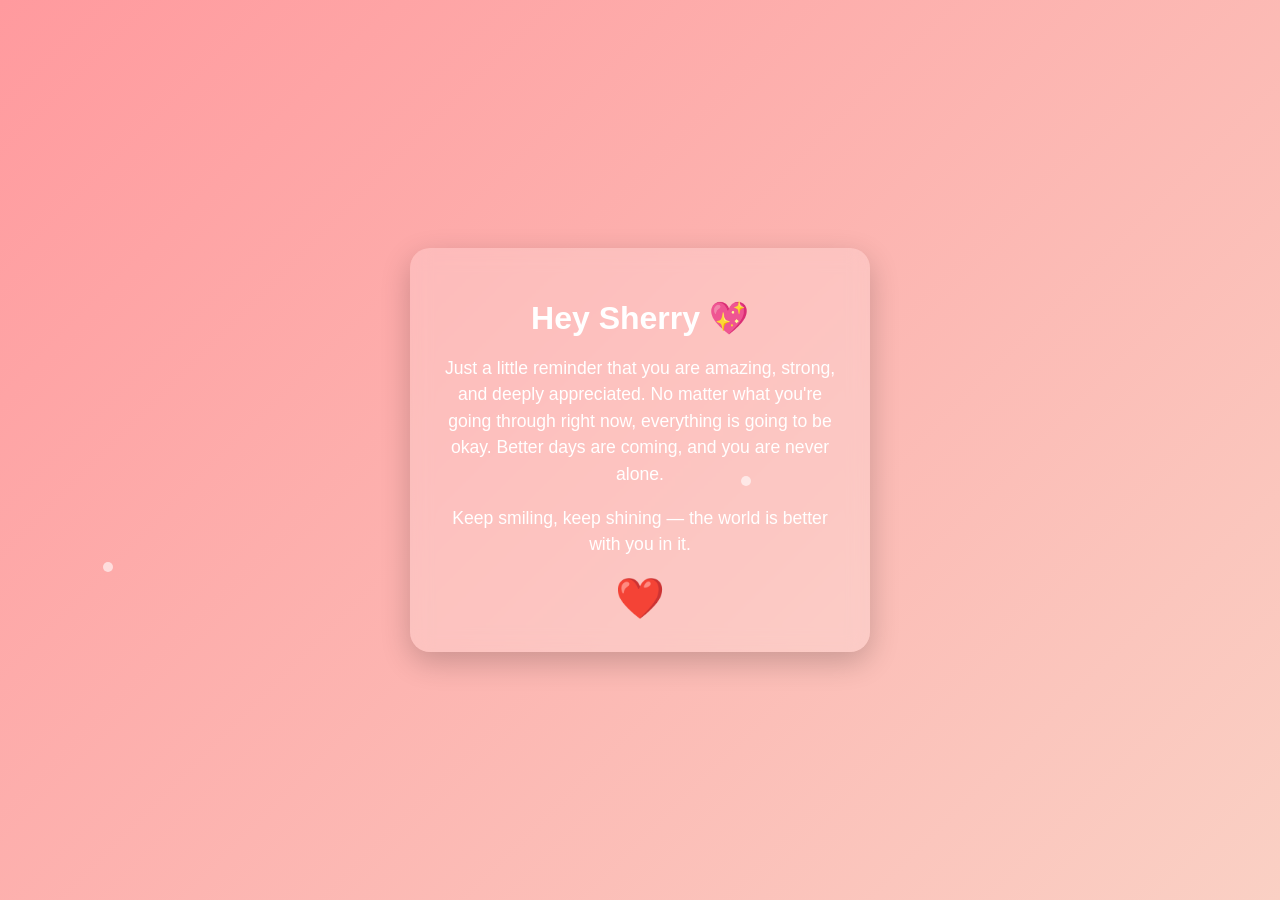
==== index.html @ b2160997 "Rename Sherry.html to index.html" ====
<!DOCTYPE html><html lang="en">
<head>
<meta charset="UTF-8" />
<meta name="viewport" content="width=device-width, initial-scale=1.0" />
<title>For Sherry 💖</title>
<style>
    body {
        margin: 0;
        padding: 0;
        height: 100vh;
        display: flex;
        justify-content: center;
        align-items: center;
        background: linear-gradient(135deg, #ff9a9e, #fad0c4);
        font-family: 'Segoe UI', Tahoma, Geneva, Verdana, sans-serif;
        overflow: hidden;
    }.card {
    background: rgba(255, 255, 255, 0.2);
    backdrop-filter: blur(10px);
    border-radius: 20px;
    padding: 30px;
    max-width: 400px;
    text-align: center;
    box-shadow: 0 10px 30px rgba(0,0,0,0.2);
    animation: fadeIn 2s ease-in-out;
}

h1 {
    color: white;
    font-size: 2em;
    margin-bottom: 10px;
}

p {
    color: white;
    font-size: 1.1em;
    line-height: 1.5;
}

.heart {
    font-size: 40px;
    animation: beat 1s infinite;
    margin-top: 15px;
}

@keyframes beat {
    0%, 100% { transform: scale(1); }
    50% { transform: scale(1.3); }
}

@keyframes fadeIn {
    from { opacity: 0; transform: translateY(20px); }
    to { opacity: 1; transform: translateY(0); }
}

.floating {
    position: absolute;
    width: 10px;
    height: 10px;
    background: white;
    border-radius: 50%;
    animation: float 6s infinite ease-in-out;
    opacity: 0.6;
}

@keyframes float {
    0% { transform: translateY(0); opacity: 0.7; }
    50% { transform: translateY(-100px); opacity: 1; }
    100% { transform: translateY(0); opacity: 0.7; }
}

</style>
</head>
<body><div class="card">
    <h1>Hey Sherry 💖</h1>
    <p>
        Just a little reminder that you are amazing, strong, and deeply appreciated.
        No matter what you're going through right now, everything is going to be okay.
        Better days are coming, and you are never alone.
    </p>
    <p>
        Keep smiling, keep shining — the world is better with you in it.
    </p>
    <div class="heart">❤️</div>
</div><script>
    function createFloating() {
        const el = document.createElement('div');
        el.classList.add('floating');
        el.style.left = Math.random() * window.innerWidth + 'px';
        el.style.top = Math.random() * window.innerHeight + 'px';
        el.style.animationDuration = (3 + Math.random() * 5) + 's';
        document.body.appendChild(el);

        setTimeout(() => {
            el.remove();
        }, 6000);
    }

    setInterval(createFloating, 500);
</script></body>
</html>
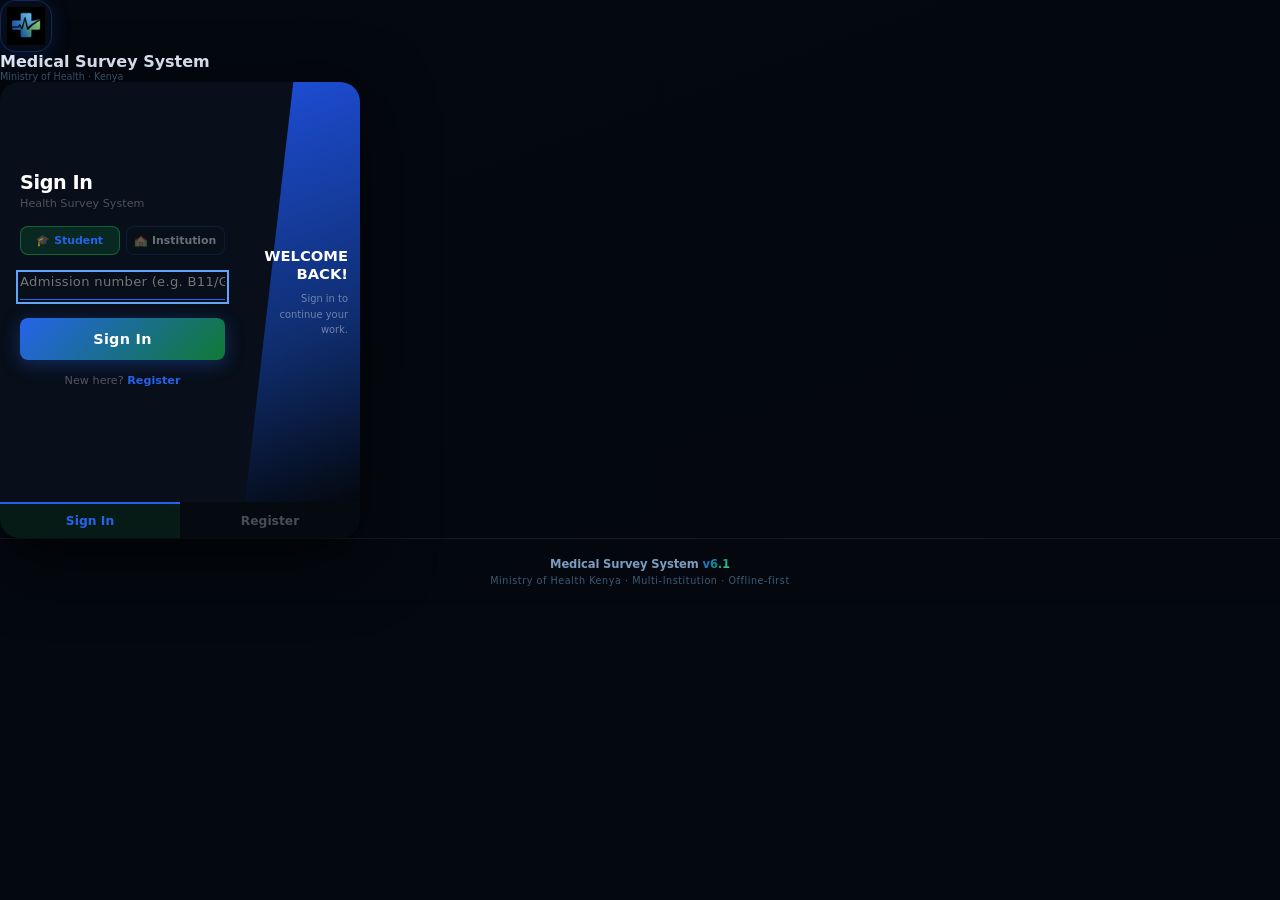
==== commit 42d3aa32: "Add files via upload" ====
--- a/index.html
+++ b/index.html
@@ -1,101 +1,1282 @@
-<!DOCTYPE html><html lang="en">
+<!DOCTYPE html>
+<html lang="en">
 <head>
-<meta charset="UTF-8" />
-<meta name="viewport" content="width=device-width, initial-scale=1.0" />
-<title>For Sherry 💖</title>
+<meta charset="UTF-8">
+<meta name="viewport" content="width=device-width, initial-scale=1.0, viewport-fit=cover">
+<!-- Content Security Policy: restricts scripts/styles/connects to known safe origins only -->
+<meta http-equiv="Content-Security-Policy" content="
+  default-src 'self';
+  script-src 'self' 'unsafe-inline' https://accounts.google.com https://api.emailjs.com https://cdn.jsdelivr.net https://cdnjs.cloudflare.com;
+  style-src 'self' 'unsafe-inline' https://fonts.googleapis.com;
+  font-src 'self' https://fonts.gstatic.com;
+  connect-src 'self' https://*.vercel.app https://*.supabase.co https://api.emailjs.com https://api.safaricom.co.ke https://sandbox.safaricom.co.ke https://accounts.google.com https://fcm.googleapis.com;
+  img-src 'self' data: blob:;
+  frame-src 'none';
+  object-src 'none';
+">
+<meta name="mobile-web-app-capable" content="yes">
+<meta name="apple-mobile-web-app-capable" content="yes">
+<meta name="apple-mobile-web-app-status-bar-style" content="black-translucent">
+<meta name="apple-mobile-web-app-title" content="Medical Survey System (MSS)">
+<meta name="application-name" content="Medical Survey System (MSS)">
+<meta name="theme-color" content="#0d1826">
+<meta name="description" content="Medical Survey System (MSS) — Ministry of Health Kenya · Offline Data Collection">
+<link rel="manifest" href="./manifest.json?v=5.1">
+<link rel="apple-touch-icon" href="./icon-192.png">
+<title>Medical Survey System (MSS)</title>
+<script src="https://accounts.google.com/gsi/client" async defer></script>
+<link rel="stylesheet" href="https://fonts.googleapis.com/css2?family=Sora:wght@300;400;500;600;700;800&family=Barlow+Condensed:wght@500;600;700;800;900&display=swap">
+
+
+<link rel="stylesheet" href="./mss-styles.css?v=7.0">
+<link rel="stylesheet" href="./mss-footer.css?v=6.1">
+
+  <!-- ═══ v5.0 API Configuration ═══ 
+       Set HS_API_BASE to your Vercel deployment URL.
+       Leave empty ('') to use the same origin (recommended for production).
+  ═══════════════════════════════════ -->
+  <script>
+    window.HS_API_BASE = 'https://premiumhealthsurvey-backend-c3hi.vercel.app'; // Vercel backend
+
+    // ── Supabase public config (anon key — safe to expose in frontend) ──
+    // These are needed by survey-payment.js, survey-admin.js, survey-sync.js,
+    // survey-reports.js, admin-institution.js, admin-super.js, survey-core.js
+    window.SUPABASE_URL = 'https://tftbysxozanxauxuuptw.supabase.co';
+    window.SUPABASE_KEY = 'YOUR_SUPABASE_ANON_KEY'; // ← paste your anon key here (NOT service role)
+
+    // Make available as globals so all scripts can use them directly
+    var SUPABASE_URL = window.SUPABASE_URL;
+    var SUPABASE_KEY = window.SUPABASE_KEY;
+  </script>
+  <script src="api-client.js"></script>
+
+<!-- Admin styles now in survey-styles.css -->
+</head>
+<body>
+
+
+<!-- ══════════════════════════ HOME PAGE ══════════════════════════ -->
+<div id="home-page" style="display:none;opacity:0;position:fixed;inset:0;z-index:7000;background:linear-gradient(160deg,#04080f 0%,#080f1a 50%,#04080f 100%);flex-direction:column;align-items:center;justify-content:space-between;overflow-y:auto;transition:opacity .4s ease;font-family:'DM Sans','Plus Jakarta Sans',sans-serif;transform:translateZ(0);-webkit-transform:translateZ(0);">
+  <div style="position:fixed;inset:0;pointer-events:none;background-image:linear-gradient(rgba(37,99,235,.03) 1px,transparent 1px),linear-gradient(90deg,rgba(37,99,235,.03) 1px,transparent 1px);background-size:36px 36px;z-index:0"></div>
+  <div style="position:fixed;width:340px;height:340px;border-radius:50%;background:rgba(37,99,235,.3);filter:blur(80px);top:-100px;right:-80px;pointer-events:none;z-index:0"></div>
+  <div style="position:fixed;width:260px;height:260px;border-radius:50%;background:rgba(13,148,136,.25);filter:blur(70px);bottom:-60px;left:-60px;pointer-events:none;z-index:0"></div>
+  <div style="position:relative;z-index:1;width:100%;max-width:420px;padding:0 20px;display:flex;flex-direction:column;align-items:center;padding-top:max(env(safe-area-inset-top,16px),16px)">
+    <div style="text-align:center;padding:36px 0 24px">
+      <div style="width:72px;height:72px;border-radius:20px;background:rgba(8,15,26,.9);border:1.5px solid rgba(37,99,235,.3);display:flex;align-items:center;justify-content:center;margin:0 auto 16px;box-shadow:0 0 40px rgba(37,99,235,.2);"><img src="[data-uri]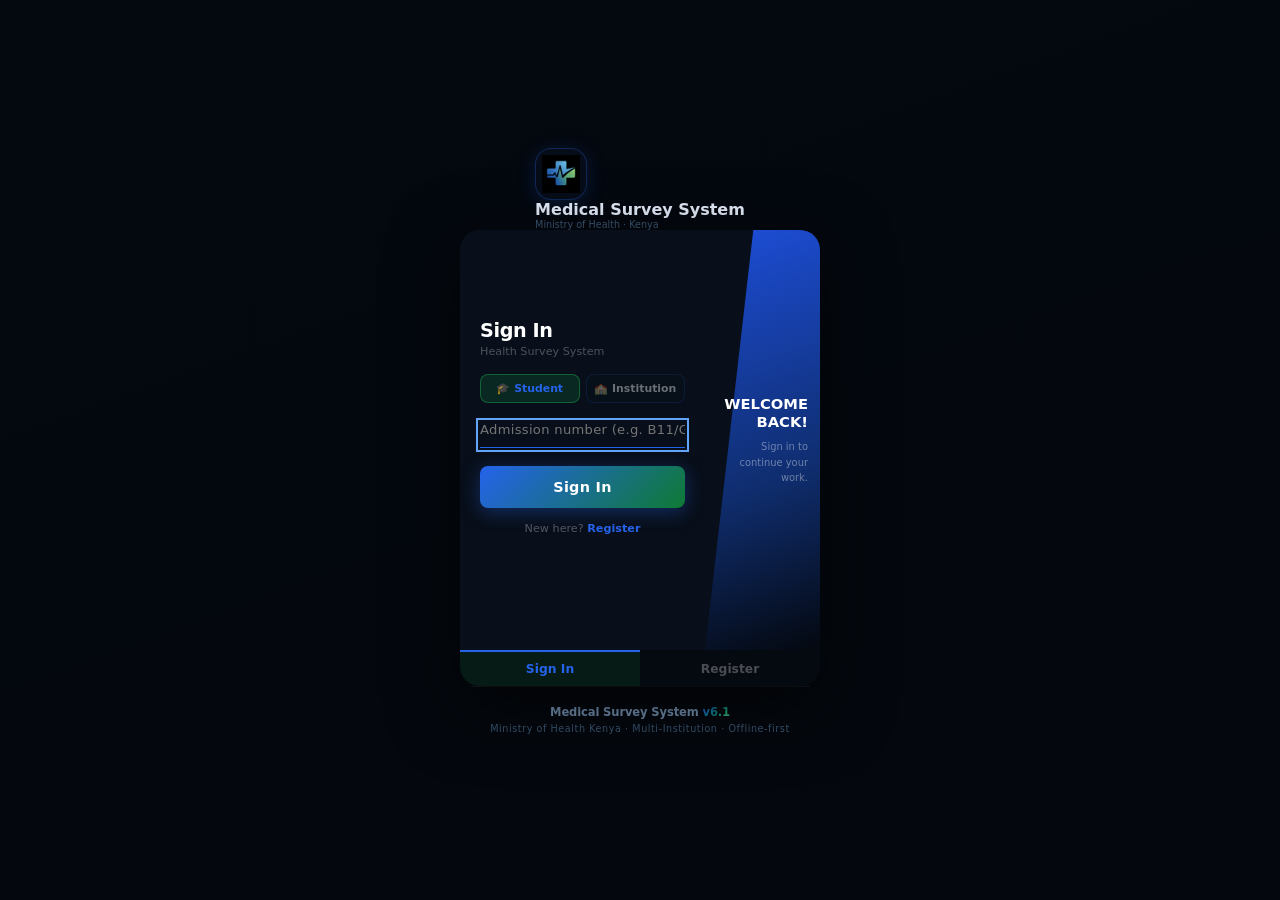
==== commit 997a1700: "Add files via upload" ====
--- a/index.html
+++ b/index.html
@@ -3,6 +3,13 @@
 <head>
 <meta charset="UTF-8">
 <meta name="viewport" content="width=device-width, initial-scale=1.0, viewport-fit=cover">
+<!-- Theme init — runs before first paint to prevent white flash and apply saved theme -->
+<script>
+  (function(){
+    var t = localStorage.getItem('mss-theme') || 'dark';
+    document.documentElement.setAttribute('data-theme', t);
+  })();
+</script>
 <!-- Content Security Policy: restricts scripts/styles/connects to known safe origins only -->
 <meta http-equiv="Content-Security-Policy" content="
   default-src 'self';
@@ -11,7 +18,7 @@
   font-src 'self' https://fonts.gstatic.com;
   connect-src 'self' https://*.vercel.app https://*.supabase.co https://api.emailjs.com https://api.safaricom.co.ke https://sandbox.safaricom.co.ke https://accounts.google.com https://fcm.googleapis.com;
   img-src 'self' data: blob:;
-  frame-src 'none';
+  frame-src 'self' blob:;
   object-src 'none';
 ">
 <meta name="mobile-web-app-capable" content="yes">
@@ -21,15 +28,14 @@
 <meta name="application-name" content="Medical Survey System (MSS)">
 <meta name="theme-color" content="#0d1826">
 <meta name="description" content="Medical Survey System (MSS) — Ministry of Health Kenya · Offline Data Collection">
-<link rel="manifest" href="./manifest.json?v=5.1">
+<link rel="manifest" href="./manifest.json?v=5.2">
 <link rel="apple-touch-icon" href="./icon-192.png">
 <title>Medical Survey System (MSS)</title>
 <script src="https://accounts.google.com/gsi/client" async defer></script>
 <link rel="stylesheet" href="https://fonts.googleapis.com/css2?family=Sora:wght@300;400;500;600;700;800&family=Barlow+Condensed:wght@500;600;700;800;900&display=swap">
 
-
-<link rel="stylesheet" href="./mss-styles.css?v=7.0">
-<link rel="stylesheet" href="./mss-footer.css?v=6.1">
+<link rel="stylesheet" href="./mss-styles.css?v=7.1">
+<link rel="stylesheet" href="./mss-footer.css?v=6.2">
 
   <!-- ═══ v5.0 API Configuration ═══ 
        Set HS_API_BASE to your Vercel deployment URL.
@@ -53,10 +59,10 @@
 <!-- Admin styles now in survey-styles.css -->
 </head>
 <body>
-
-
+  
 <!-- ══════════════════════════ HOME PAGE ══════════════════════════ -->
-<div id="home-page" style="display:none;opacity:0;position:fixed;inset:0;z-index:7000;background:linear-gradient(160deg,#04080f 0%,#080f1a 50%,#04080f 100%);flex-direction:column;align-items:center;justify-content:space-between;overflow-y:auto;transition:opacity .4s ease;font-family:'DM Sans','Plus Jakarta Sans',sans-serif;transform:translateZ(0);-webkit-transform:translateZ(0);">
+<div id="home-page" style="display:none;opacity:0;position:fixed;inset:0;z-index:7000;background:linear-gradient(160deg,#04080f 0%,#080f1a 50%,#04080f 100%);flex-direction:column;align-items:center;justify-content:flex-start;overflow-y:auto;overflow-x:hidden;-webkit-overflow-scrolling:touch;transition:opacity .4s ease;font-family:'DM Sans','Plus Jakarta Sans',sans-serif;transform:translateZ(0);-webkit-transform:translateZ(0);">
+
   <div style="position:fixed;inset:0;pointer-events:none;background-image:linear-gradient(rgba(37,99,235,.03) 1px,transparent 1px),linear-gradient(90deg,rgba(37,99,235,.03) 1px,transparent 1px);background-size:36px 36px;z-index:0"></div>
   <div style="position:fixed;width:340px;height:340px;border-radius:50%;background:rgba(37,99,235,.3);filter:blur(80px);top:-100px;right:-80px;pointer-events:none;z-index:0"></div>
   <div style="position:fixed;width:260px;height:260px;border-radius:50%;background:rgba(13,148,136,.25);filter:blur(70px);bottom:-60px;left:-60px;pointer-events:none;z-index:0"></div>
@@ -69,18 +75,18 @@
     </div>
     <div style="width:100%;display:flex;flex-direction:column;gap:11px;margin-bottom:16px">
 
-      <!-- START SURVEY — primary action -->
-      <button data-role="survey-only" onclick="homeGoSurvey()" style="width:100%;padding:18px 20px;background:linear-gradient(135deg,#1d4ed8,#0d9488);border:none;border-radius:18px;cursor:pointer;display:flex;align-items:center;gap:14px;box-shadow:0 6px 28px rgba(37,99,235,.4);text-align:left;font-family:inherit" ontouchstart="this.style.opacity='.85'" ontouchend="this.style.opacity='1'">
-        <div style="width:46px;height:46px;border-radius:13px;background:rgba(255,255,255,.12);display:flex;align-items:center;justify-content:center;font-size:24px;flex-shrink:0">📋</div>
-        <div style="flex:1"><div style="color:#fff;font-size:1rem;font-weight:800">New Interview</div><div style="color:rgba(255,255,255,.5);font-size:.7rem;margin-top:2px">Start a household health interview</div></div>
+      <!-- START SURVEY — secondary action -->
+      <button data-role="survey-only" onclick="homeGoSurvey()" style="width:100%;padding:16px 20px;background:rgba(255,255,255,.06);border:1.5px solid rgba(255,255,255,.1);border-radius:18px;cursor:pointer;display:flex;align-items:center;gap:14px;text-align:left;font-family:inherit" ontouchstart="this.style.opacity='.85'" ontouchend="this.style.opacity='1'">
+        <div style="width:46px;height:46px;border-radius:13px;background:rgba(255,255,255,.08);display:flex;align-items:center;justify-content:center;font-size:24px;flex-shrink:0">📋</div>
+        <div style="flex:1"><div style="color:#fff;font-size:1rem;font-weight:800">New Interview</div><div style="color:rgba(255,255,255,.4);font-size:.7rem;margin-top:2px">Start a household health interview</div></div>
+        <div style="color:rgba(255,255,255,.2);font-size:1.3rem">›</div>
+      </button>
+
+      <!-- MY REPORTS — BIG primary action button -->
+      <button data-role="survey-only" onclick="openMyReportsPanel()" style="width:100%;padding:18px 20px;background:linear-gradient(135deg,#1d4ed8,#0d9488);border:none;border-radius:18px;cursor:pointer;display:flex;align-items:center;gap:14px;box-shadow:0 6px 28px rgba(37,99,235,.4);text-align:left;font-family:inherit" ontouchstart="this.style.opacity='.85'" ontouchend="this.style.opacity='1'">
+        <div style="width:46px;height:46px;border-radius:13px;background:rgba(255,255,255,.12);display:flex;align-items:center;justify-content:center;font-size:24px;flex-shrink:0">📑</div>
+        <div style="flex:1"><div style="color:#fff;font-size:1rem;font-weight:800">My Reports</div><div style="color:rgba(255,255,255,.5);font-size:.7rem;margin-top:2px">View & print reports for completed interviews</div></div>
         <div style="color:rgba(255,255,255,.3);font-size:1.3rem">›</div>
-      </button>
-
-      <!-- MY REPORTS — view/print reports for finished interviews -->
-      <button data-role="survey-only" onclick="homeOpenMyReports()" style="width:100%;padding:16px 20px;background:rgba(255,255,255,.06);border:1.5px solid rgba(255,255,255,.1);border-radius:18px;cursor:pointer;display:flex;align-items:center;gap:14px;text-align:left;font-family:inherit" ontouchstart="this.style.opacity='.85'" ontouchend="this.style.opacity='1'">
-        <div style="width:46px;height:46px;border-radius:13px;background:rgba(255,255,255,.08);display:flex;align-items:center;justify-content:center;font-size:24px;flex-shrink:0">📑</div>
-        <div style="flex:1"><div style="color:#fff;font-size:1rem;font-weight:800">My Reports</div><div style="color:rgba(255,255,255,.4);font-size:.7rem;margin-top:2px">View &amp; print reports for completed interviews</div></div>
-        <div style="color:rgba(255,255,255,.2);font-size:1.3rem">›</div>
       </button>
 
       <!-- 2-column row: My Progress + Sync -->
@@ -99,10 +105,10 @@
 
       <!-- SETTINGS button — opens settings sheet with all options -->
       <button onclick="openStudentSettings()" style="width:100%;padding:14px 20px;background:rgba(255,255,255,.04);border:1.5px solid rgba(255,255,255,.07);border-radius:18px;cursor:pointer;display:flex;align-items:center;gap:14px;text-align:left;font-family:inherit;margin-top:0;" ontouchstart="this.style.background='rgba(255,255,255,.1)'" ontouchend="this.style.background='rgba(255,255,255,.04)'">
-        <div style="width:46px;height:46px;border-radius:13px;background:rgba(255,255,255,.07);display:flex;align-items:center;justify-content:center;font-size:22px;flex-shrink:0">⚙️</div>
+        <div style="width:46px;height:46px;border-radius:13px;background:rgba(255,255,255,.07);display:flex;align-items:center;justify-content:center;flex-shrink:0"><svg width="22" height="22" viewBox="0 0 24 24" fill="none" stroke="rgba(255,255,255,.7)" stroke-width="2" stroke-linecap="round" stroke-linejoin="round"><circle cx="12" cy="12" r="3"/><path d="M19.4 15a1.65 1.65 0 0 0 .33 1.82l.06.06a2 2 0 0 1-2.83 2.83l-.06-.06a1.65 1.65 0 0 0-1.82-.33 1.65 1.65 0 0 0-1 1.51V21a2 2 0 0 1-4 0v-.09A1.65 1.65 0 0 0 9 19.4a1.65 1.65 0 0 0-1.82.33l-.06.06a2 2 0 0 1-2.83-2.83l.06-.06A1.65 1.65 0 0 0 4.68 15a1.65 1.65 0 0 0-1.51-1H3a2 2 0 0 1 0-4h.09A1.65 1.65 0 0 0 4.6 9a1.65 1.65 0 0 0-.33-1.82l-.06-.06a2 2 0 0 1 2.83-2.83l.06.06A1.65 1.65 0 0 0 9 4.68a1.65 1.65 0 0 0 1-1.51V3a2 2 0 0 1 4 0v.09a1.65 1.65 0 0 0 1 1.51 1.65 1.65 0 0 0 1.82-.33l.06-.06a2 2 0 0 1 2.83 2.83l-.06.06A1.65 1.65 0 0 0 19.4 9a1.65 1.65 0 0 0 1.51 1H21a2 2 0 0 1 0 4h-.09a1.65 1.65 0 0 0-1.51 1z"/></svg></div>
         <div style="flex:1">
           <div style="color:rgba(255,255,255,.85);font-size:.9rem;font-weight:800">Settings &amp; Tools</div>
-          <div style="color:rgba(255,255,255,.35);font-size:.68rem;margin-top:2px">Install app · Records · Theme · Account</div>
+          <div style="color:rgba(255,255,255,.35);font-size:.68rem;margin-top:2px">Install app · Theme · Account</div>
         </div>
         <div style="color:rgba(255,255,255,.2);font-size:1.2rem">›</div>
       </button>
@@ -345,8 +351,7 @@
 }
 </style>
 
-
-<div id="survey-wrap" style="display:none;">
+<div id="survey-wrap" style="display:none;position:fixed;inset:0;z-index:7500;background:var(--bg-base,#080f1a);overflow-y:auto;">
 
   <!-- OFFLINE/SYNC STATUS BARS -->
   <div id="offline-bar" class="offline-bar">
@@ -361,19 +366,23 @@
   <!-- CLEAN SURVEY TOPBAR: logo + title + online/offline dot only -->
   <div class="topbar" id="survey-topbar">
     <div class="tb-left">
-      <div class="ph-logo" onclick="adminTap()" style="cursor:pointer">
-        <div class="ph-logo-mark" style="width:36px;height:36px;border-radius:10px;display:flex;align-items:center;justify-content:center;"><img src="[data-uri]" alt="MSS" style="width:30px;height:30px;object-fit:contain;"></div>
+      <div class="ph-logo" onclick="showEnumeratorHome()" style="cursor:pointer">
+        <div class="ph-logo-mark" style="width:44px;height:44px;border-radius:12px;display:flex;align-items:center;justify-content:center;"><img src="[data-uri]" alt="MSS" style="width:38px;height:38px;object-fit:contain;"></div>
         <div class="ph-logo-text">
-          <span class="ph-logo-name">MSS</span>
-          <span class="ph-logo-sub">Medical Survey System</span>
-        </div>
-      </div>
-    </div>
-    <!-- Right: only online/offline status dot -->
-    <div style="display:flex;align-items:center;gap:8px;padding-right:4px;">
+          <span class="ph-logo-name" style="font-size:1.05rem!important;font-weight:800!important;">MSS</span>
+          <span class="ph-logo-sub" style="font-size:.52rem!important;">Medical Survey System</span>
+        </div>
+      </div>
+    </div>
+    <!-- Right: online/offline status dot + profile avatar -->
+    <div style="display:flex;align-items:center;gap:10px;padding-right:4px;">
       <div id="survey-status-dot" title="Connection status" style="display:flex;align-items:center;gap:6px;">
         <span id="survey-conn-dot" style="width:9px;height:9px;border-radius:50%;background:#4ade80;display:inline-block;transition:background .4s;box-shadow:0 0 6px rgba(74,222,128,.6);"></span>
-        <span id="survey-conn-lbl" style="font-size:.62rem;font-weight:700;color:rgba(255,255,255,.45);letter-spacing:.5px;">ONLINE</span>
+        <span id="survey-conn-lbl" style="font-size:.62rem;font-weight:700;color:rgba(255,255,255,.85);letter-spacing:.5px;">ONLINE</span>
+      </div>
+      <!-- Profile avatar — opens profile page -->
+      <div onclick="openProfilePage()" style="position:relative;cursor:pointer;" title="My Profile">
+        <img id="profileImage" src="default.png" style="width:34px;height:34px;border-radius:50%;object-fit:cover;border:2px solid rgba(37,99,235,.5);box-shadow:0 0 8px rgba(37,99,235,.3);" />
       </div>
     </div>
   </div>
@@ -398,14 +407,159 @@
     <button class="btn-finish" id="bFin" style="display:none" onclick="showFinish()">✓ Finish &amp; Save</button>
   </div>
 
+  <!-- ── FLOATING ACTION BUTTON (Survey page) ── -->
+  <div id="survey-fab-wrap" style="position:fixed;bottom:88px;right:18px;z-index:7600;display:flex;flex-direction:column;align-items:flex-end;gap:10px;pointer-events:none;">
+
+    <!-- Speed-dial items (hidden by default) -->
+    <div id="fab-items" style="display:flex;flex-direction:column;align-items:flex-end;gap:10px;opacity:0;pointer-events:none;transform:translateY(10px);transition:opacity .22s ease,transform .22s ease;">
+
+      <!-- Restore from server -->
+      <div style="display:flex;align-items:center;gap:10px;">
+        <span style="background:rgba(15,23,42,.92);color:#e2e8f0;font-size:.75rem;font-weight:700;padding:5px 11px;border-radius:20px;white-space:nowrap;box-shadow:0 2px 8px rgba(0,0,0,.4);">Restore from Server</span>
+        <button onclick="fabRestore()" style="width:46px;height:46px;border-radius:50%;background:linear-gradient(135deg,#7c3aed,#4f46e5);border:none;box-shadow:0 3px 12px rgba(124,58,237,.5);cursor:pointer;display:flex;align-items:center;justify-content:center;">
+          <svg width="20" height="20" viewBox="0 0 24 24" fill="none" stroke="#fff" stroke-width="2.2" stroke-linecap="round" stroke-linejoin="round"><polyline points="1 4 1 10 7 10"/><path d="M3.51 15a9 9 0 1 0 .49-4.5"/></svg>
+        </button>
+      </div>
+
+      <!-- Download local data -->
+      <div style="display:flex;align-items:center;gap:10px;">
+        <span style="background:rgba(15,23,42,.92);color:#e2e8f0;font-size:.75rem;font-weight:700;padding:5px 11px;border-radius:20px;white-space:nowrap;box-shadow:0 2px 8px rgba(0,0,0,.4);">Download My Data</span>
+        <button onclick="fabDownload()" style="width:46px;height:46px;border-radius:50%;background:linear-gradient(135deg,#0d9488,#059669);border:none;box-shadow:0 3px 12px rgba(13,148,136,.5);cursor:pointer;display:flex;align-items:center;justify-content:center;">
+          <svg width="20" height="20" viewBox="0 0 24 24" fill="none" stroke="#fff" stroke-width="2.2" stroke-linecap="round" stroke-linejoin="round"><path d="M21 15v4a2 2 0 0 1-2 2H5a2 2 0 0 1-2-2v-4"/><polyline points="7 10 12 15 17 10"/><line x1="12" y1="15" x2="12" y2="3"/></svg>
+        </button>
+      </div>
+
+      <!-- Sync / Upload -->
+      <div style="display:flex;align-items:center;gap:10px;">
+        <span style="background:rgba(15,23,42,.92);color:#e2e8f0;font-size:.75rem;font-weight:700;padding:5px 11px;border-radius:20px;white-space:nowrap;box-shadow:0 2px 8px rgba(0,0,0,.4);">Sync to Server</span>
+        <button onclick="fabSync()" style="width:46px;height:46px;border-radius:50%;background:linear-gradient(135deg,#2563eb,#1d4ed8);border:none;box-shadow:0 3px 12px rgba(37,99,235,.5);cursor:pointer;display:flex;align-items:center;justify-content:center;">
+          <svg width="20" height="20" viewBox="0 0 24 24" fill="none" stroke="#fff" stroke-width="2.2" stroke-linecap="round" stroke-linejoin="round"><polyline points="17 1 21 5 17 9"/><path d="M3 11V9a4 4 0 0 1 4-4h14"/><polyline points="7 23 3 19 7 15"/><path d="M21 13v2a4 4 0 0 1-4 4H3"/></svg>
+        </button>
+      </div>
+
+      <!-- Save Progress -->
+      <div style="display:flex;align-items:center;gap:10px;">
+        <span style="background:rgba(15,23,42,.92);color:#e2e8f0;font-size:.75rem;font-weight:700;padding:5px 11px;border-radius:20px;white-space:nowrap;box-shadow:0 2px 8px rgba(0,0,0,.4);">Save Progress</span>
+        <button onclick="fabSave()" style="width:46px;height:46px;border-radius:50%;background:linear-gradient(135deg,#16a34a,#15803d);border:none;box-shadow:0 3px 12px rgba(22,163,74,.5);cursor:pointer;display:flex;align-items:center;justify-content:center;">
+          <svg width="20" height="20" viewBox="0 0 24 24" fill="none" stroke="#fff" stroke-width="2.2" stroke-linecap="round" stroke-linejoin="round"><path d="M19 21H5a2 2 0 0 1-2-2V5a2 2 0 0 1 2-2h11l5 5v11a2 2 0 0 1-2 2z"/><polyline points="17 21 17 13 7 13 7 21"/><polyline points="7 3 7 8 15 8"/></svg>
+        </button>
+      </div>
+
+      <!-- Saved Records -->
+      <div style="display:flex;align-items:center;gap:10px;">
+        <span style="background:rgba(15,23,42,.92);color:#e2e8f0;font-size:.75rem;font-weight:700;padding:5px 11px;border-radius:20px;white-space:nowrap;box-shadow:0 2px 8px rgba(0,0,0,.4);">Saved Records</span>
+        <button onclick="fabRecords()" style="width:46px;height:46px;border-radius:50%;background:linear-gradient(135deg,#b45309,#d97706);border:none;box-shadow:0 3px 12px rgba(180,83,9,.5);cursor:pointer;display:flex;align-items:center;justify-content:center;">
+          <svg width="20" height="20" viewBox="0 0 24 24" fill="none" stroke="#fff" stroke-width="2.2" stroke-linecap="round" stroke-linejoin="round"><path d="M14 2H6a2 2 0 0 0-2 2v16a2 2 0 0 0 2 2h12a2 2 0 0 0 2-2V8z"/><polyline points="14 2 14 8 20 8"/><line x1="16" y1="13" x2="8" y2="13"/><line x1="16" y1="17" x2="8" y2="17"/><polyline points="10 9 9 9 8 9"/></svg>
+        </button>
+      </div>
+
+      <!-- New Interview -->
+      <div style="display:flex;align-items:center;gap:10px;">
+        <span style="background:rgba(15,23,42,.92);color:#e2e8f0;font-size:.75rem;font-weight:700;padding:5px 11px;border-radius:20px;white-space:nowrap;box-shadow:0 2px 8px rgba(0,0,0,.4);">New Interview</span>
+        <button onclick="fabNewInterview()" style="width:46px;height:46px;border-radius:50%;background:linear-gradient(135deg,#0891b2,#0e7490);border:none;box-shadow:0 3px 12px rgba(8,145,178,.5);cursor:pointer;display:flex;align-items:center;justify-content:center;">
+          <svg width="20" height="20" viewBox="0 0 24 24" fill="none" stroke="#fff" stroke-width="2.2" stroke-linecap="round" stroke-linejoin="round"><path d="M11 4H4a2 2 0 0 0-2 2v14a2 2 0 0 0 2 2h14a2 2 0 0 0 2-2v-7"/><path d="M18.5 2.5a2.121 2.121 0 0 1 3 3L12 15l-4 1 1-4 9.5-9.5z"/></svg>
+        </button>
+      </div>
+
+    </div><!-- /fab-items -->
+
+    <!-- Main FAB toggle button -->
+    <button id="survey-fab-btn" onclick="toggleFab()" style="width:54px;height:54px;border-radius:50%;background:linear-gradient(135deg,#1e5c38,#27764a);border:none;box-shadow:0 4px 16px rgba(30,92,56,.55);cursor:pointer;display:flex;align-items:center;justify-content:center;transition:transform .22s ease;pointer-events:auto;">
+      <svg id="fab-icon-plus" width="24" height="24" viewBox="0 0 24 24" fill="none" stroke="#fff" stroke-width="2.5" stroke-linecap="round"><line x1="12" y1="5" x2="12" y2="19"/><line x1="5" y1="12" x2="19" y2="12"/></svg>
+      <svg id="fab-icon-close" width="24" height="24" viewBox="0 0 24 24" fill="none" stroke="#fff" stroke-width="2.5" stroke-linecap="round" style="display:none;"><line x1="18" y1="6" x2="6" y2="18"/><line x1="6" y1="6" x2="18" y2="18"/></svg>
+    </button>
+
+  </div><!-- /survey-fab-wrap -->
+
+  <!-- ── RESTORE FROM SERVER MODAL ── -->
+  <div id="fab-restore-modal" style="display:none;position:fixed;inset:0;z-index:9000;background:rgba(0,0,0,.65);backdrop-filter:blur(6px);align-items:flex-end;justify-content:center;">
+    <div style="background:linear-gradient(170deg,#0b1e14,#071018);border:1px solid rgba(255,255,255,.08);border-radius:24px 24px 0 0;width:100%;max-width:480px;padding:22px 22px calc(28px + env(safe-area-inset-bottom));max-height:85vh;overflow-y:auto;">
+      <div style="display:flex;align-items:center;justify-content:space-between;margin-bottom:18px;">
+        <span style="color:#fff;font-size:.98rem;font-weight:800;">⬇️ Restore from Server</span>
+        <button onclick="closeFabRestore()" style="background:rgba(255,255,255,.1);border:none;color:rgba(255,255,255,.6);border-radius:99px;width:30px;height:30px;cursor:pointer;font-size:.85rem;">✕</button>
+      </div>
+      <p style="color:rgba(255,255,255,.55);font-size:.78rem;line-height:1.6;margin-bottom:18px;">Fetch your submitted records from the server — load one back into the form to review or edit, or to transfer to a new phone/account.</p>
+      <div id="fab-restore-list" style="display:flex;flex-direction:column;gap:8px;">
+        <div style="text-align:center;padding:22px;color:rgba(255,255,255,.3);font-size:.8rem;">Tap "Load" to fetch your records…</div>
+      </div>
+      <button onclick="fabLoadServerRecords()" id="fab-restore-load-btn" style="width:100%;margin-top:14px;padding:13px;background:linear-gradient(135deg,#7c3aed,#4f46e5);color:#fff;border:none;border-radius:12px;font-family:inherit;font-size:.9rem;font-weight:700;cursor:pointer;">
+        <svg width="16" height="16" viewBox="0 0 24 24" fill="none" stroke="#fff" stroke-width="2.2" stroke-linecap="round" stroke-linejoin="round" style="margin-right:7px;vertical-align:middle;"><polyline points="1 4 1 10 7 10"/><path d="M3.51 15a9 9 0 1 0 .49-4.5"/></svg> Load My Records from Server
+      </button>
+    </div>
+  </div>
+
 </div><!-- /#survey-wrap -->
 
-<div class="ov" id="ov" onclick="closeDrw()"></div>
-<div class="drawer" id="drawer">
-  <div class="drw-handle"></div>
-  <div class="drw-head"><span class="drw-title">Saved Records</span><button class="drw-close" onclick="closeDrw()">✕</button></div>
-  <div class="drw-scroll" id="drwList"></div>
-  <button class="drw-new" onclick="newRec();closeDrw();">＋ Start New Interview</button>
+<!-- ══ SAVED RECORDS DRAWER — fully self-contained, no mss-styles.css dependency ══ -->
+<div id="ov"
+  onclick="closeDrw()"
+  style="display:none;position:fixed;inset:0;z-index:8100;background:rgba(0,0,0,.55);backdrop-filter:blur(3px);">
+</div>
+
+<div id="drawer"
+  style="display:none;position:fixed;bottom:0;left:0;right:0;z-index:8200;
+         max-width:480px;margin:0 auto;
+         background:linear-gradient(170deg,#0b1e14,#071018);
+         border:1px solid rgba(255,255,255,.08);
+         border-radius:24px 24px 0 0;
+         flex-direction:column;
+         max-height:82vh;
+         box-shadow:0 -8px 40px rgba(0,0,0,.5);
+         font-family:inherit;
+         padding-bottom:env(safe-area-inset-bottom,0px);">
+
+  <!-- drag handle -->
+  <div style="width:40px;height:4px;border-radius:99px;background:rgba(255,255,255,.18);margin:12px auto 0;flex-shrink:0;"></div>
+
+  <!-- header -->
+  <div style="display:flex;align-items:center;justify-content:space-between;padding:14px 20px 12px;border-bottom:1px solid rgba(255,255,255,.07);flex-shrink:0;">
+    <div style="display:flex;align-items:center;gap:10px;">
+      <div style="width:30px;height:30px;border-radius:8px;background:linear-gradient(135deg,#b45309,#d97706);display:flex;align-items:center;justify-content:center;">
+        <svg width="16" height="16" viewBox="0 0 24 24" fill="none" stroke="#fff" stroke-width="2.2" stroke-linecap="round" stroke-linejoin="round"><path d="M14 2H6a2 2 0 0 0-2 2v16a2 2 0 0 0 2 2h12a2 2 0 0 0 2-2V8z"/><polyline points="14 2 14 8 20 8"/><line x1="16" y1="13" x2="8" y2="13"/><line x1="16" y1="17" x2="8" y2="17"/></svg>
+      </div>
+      <span style="color:#fff;font-size:.98rem;font-weight:800;">Saved Records</span>
+      <span id="drw-count" style="font-size:.68rem;color:rgba(255,255,255,.4);background:rgba(255,255,255,.08);padding:2px 8px;border-radius:99px;font-weight:600;"></span>
+    </div>
+    <button onclick="closeDrw()"
+      style="width:30px;height:30px;border-radius:50%;background:rgba(255,255,255,.1);border:none;color:rgba(255,255,255,.6);cursor:pointer;font-size:.85rem;display:flex;align-items:center;justify-content:center;">
+      <svg width="14" height="14" viewBox="0 0 24 24" fill="none" stroke="currentColor" stroke-width="2.5" stroke-linecap="round"><line x1="18" y1="6" x2="6" y2="18"/><line x1="6" y1="6" x2="18" y2="18"/></svg>
+    </button>
+  </div>
+
+  <!-- scrollable list -->
+  <div id="drwList"
+    style="flex:1;overflow-y:auto;padding:12px 16px;display:flex;flex-direction:column;gap:8px;-webkit-overflow-scrolling:touch;">
+  </div>
+
+  <!-- new interview button -->
+  <div style="padding:12px 16px;border-top:1px solid rgba(255,255,255,.07);flex-shrink:0;">
+    <button onclick="newRec();closeDrw();"
+      style="width:100%;padding:13px;background:linear-gradient(135deg,#0891b2,#0e7490);color:#fff;border:none;border-radius:12px;font-family:inherit;font-size:.9rem;font-weight:700;cursor:pointer;display:flex;align-items:center;justify-content:center;gap:8px;">
+      <svg width="17" height="17" viewBox="0 0 24 24" fill="none" stroke="#fff" stroke-width="2.5" stroke-linecap="round" stroke-linejoin="round"><line x1="12" y1="5" x2="12" y2="19"/><line x1="5" y1="12" x2="19" y2="12"/></svg>
+      Start New Interview
+    </button>
+  </div>
+</div>
+
+<!-- ═══════════════════════════════════════════════════ -->
+<!--  MY REPORTS PANEL                                   -->
+<!-- ═══════════════════════════════════════════════════ -->
+<div id="my-reports-panel" style="display:none;position:fixed;inset:0;z-index:8000;background:#0d1117;flex-direction:column;font-family:inherit;">
+
+  <!-- Header -->
+  <div style="display:flex;align-items:center;gap:12px;padding:16px 18px 14px;border-bottom:1px solid rgba(255,255,255,.07);flex-shrink:0;">
+    <button onclick="closeMyReportsPanel()" style="width:36px;height:36px;border-radius:50%;background:rgba(255,255,255,.08);border:none;color:#fff;font-size:1.1rem;cursor:pointer;display:flex;align-items:center;justify-content:center;">←</button>
+    <div style="flex:1;">
+      <div style="color:#fff;font-size:1rem;font-weight:800;">My Reports</div>
+      <div style="color:rgba(255,255,255,.35);font-size:.65rem;" id="mrp-subtitle">Loading…</div>
+    </div>
+  </div>
+
+  <!-- List -->
+  <div id="mrp-list" style="flex:1;overflow-y:auto;padding:14px 14px 30px;display:flex;flex-direction:column;gap:10px;">
+    <!-- cards injected by JS -->
+  </div>
+
 </div>
 
 <div class="modal-ov" id="finModal">
@@ -423,9 +577,8 @@
   </div>
 </div>
 
-
 <!-- In-page report overlay — uses iframe to preserve all report styles -->
-<div id="report-overlay" style="display:none;">
+<div id="report-overlay" style="display:none;position:fixed;inset:0;z-index:9000;background:var(--bg-base,#fff);flex-direction:column;">
   <div id="report-toolbar">
     <span id="report-title">Report</span>
     <div style="display:flex;gap:8px;flex-wrap:wrap;justify-content:flex-end;">
@@ -444,10 +597,13 @@
     border-top:1px solid rgba(37,99,235,.1);
     display:flex;flex-direction:column;gap:10px;
   ">
-    <div style="text-align:center;font-size:.78rem;color:#7c9cbf;font-weight:600;margin-bottom:2px;">What would you like to do next?</div>
-    <button onclick="startNewSurveyFromReport()" style="width:100%;padding:13px;background:linear-gradient(135deg,#1a5c35,#1a4060);color:#fff;border:none;border-radius:10px;font-family:inherit;font-size:.88rem;font-weight:700;cursor:pointer;display:flex;align-items:center;justify-content:center;gap:8px;">
-      ➕ Start New Survey
-    </button>
+    <div style="text-align:center;font-size:.78rem;color:#7c9cbf;font-weight:600;margin-bottom:2px;">What would you like to do next?</div><button onclick="startNewSurveyFromReport ? startNewSurveyFromReport() : (closeReportOverlay && closeReportOverlay(), newRec && newRec())" style="width:100%;padding:14px;background:linear-gradient(135deg,#667eea,#764ba2);color:white;border:none;border-radius:12px;font-family:inherit;font-size:.95rem;font-weight:700;cursor:pointer;display:flex;align-items:center;justify-content:center;gap:8px;">
+  ➕ Start New Survey
+</button>
+
+<button id="profileBtn" onclick="openProfilePage()" style="width:100%;padding:12px;background:rgba(255,255,255,.08);color:white;border:1px solid rgba(255,255,255,.15);border-radius:10px;font-family:inherit;font-size:.9rem;font-weight:600;cursor:pointer;margin-top:10px;">
+  Profile
+</button>
     <button onclick="goHomeFromReport()" style="width:100%;padding:12px;background:rgba(255,255,255,.06);color:rgba(255,255,255,.7);border:1px solid rgba(255,255,255,.12);border-radius:10px;font-family:inherit;font-size:.85rem;font-weight:600;cursor:pointer;">
       🏠 Return to Home
     </button>
@@ -455,12 +611,9 @@
 
 </div>
 
-
 <!-- PREMIUM MODAL -->
 
 <div class="toast" id="toast"></div>
-
-
 
 <!-- PWA INSTALL BANNER — shows on HTTPS/Chrome when installable -->
 <div id="pwa-banner" style="display:none;position:fixed;top:56px;left:0;right:0;z-index:190;background:linear-gradient(135deg,#1a4060,#1e3a7e);color:#fff;padding:10px 14px;align-items:center;justify-content:space-between;gap:10px;font-size:0.82rem;font-weight:600;box-shadow:0 2px 8px rgba(0,0,0,.25);">
@@ -569,31 +722,31 @@
 
 <!-- Sync is automatic — no modal needed for students -->
 
-
-
 <!-- ═══════════════════════════════════════════════════ -->
 <!--  SYNC ENGINE                                        -->
 <!-- ═══════════════════════════════════════════════════ -->
 
-
 <!-- ── Sync Modal (force sync details) ── -->
-<div id="syncModal" style="display:none;position:fixed;inset:0;z-index:600;background:rgba(0,0,0,.5);align-items:flex-end;justify-content:center;">
-  <div style="background:#fff;width:100%;max-width:480px;border-radius:20px 20px 0 0;padding:24px 20px calc(24px + env(safe-area-inset-bottom))">
+<div id="syncModal" style="display:none;position:fixed;inset:0;z-index:9200;background:rgba(0,0,0,.65);backdrop-filter:blur(6px);align-items:flex-end;justify-content:center;">
+  <div style="background:linear-gradient(170deg,#0b1e14,#071018);border:1px solid rgba(255,255,255,.08);width:100%;max-width:480px;border-radius:24px 24px 0 0;padding:26px 22px calc(28px + env(safe-area-inset-bottom))">
     <div style="text-align:center;margin-bottom:18px">
-      <div style="font-size:36px;margin-bottom:7px">☁️</div>
-      <div style="font-size:1.05rem;font-weight:800;color:#2563eb;margin-bottom:4px">Sync Records</div>
-      <div style="font-size:0.78rem;color:#7c9cbf;line-height:1.5" id="syncModalStatus">Checking records…</div>
-    </div>
-    <div style="background:var(--bg-base);border-radius:10px;padding:13px 15px;margin-bottom:14px;font-size:0.8rem;color:#1a2535;line-height:1.7" id="syncModalInfo">—</div>
+      <div style="width:48px;height:48px;border-radius:50%;background:linear-gradient(135deg,#2563eb,#0d9488);display:flex;align-items:center;justify-content:center;margin:0 auto 10px;">
+        <svg width="24" height="24" viewBox="0 0 24 24" fill="none" stroke="#fff" stroke-width="2.2" stroke-linecap="round" stroke-linejoin="round"><polyline points="17 1 21 5 17 9"/><path d="M3 11V9a4 4 0 0 1 4-4h14"/><polyline points="7 23 3 19 7 15"/><path d="M21 13v2a4 4 0 0 1-4 4H3"/></svg>
+      </div>
+      <div style="font-size:1.05rem;font-weight:800;color:#e2e8f0;margin-bottom:4px">Sync Records</div>
+      <div style="font-size:0.78rem;color:rgba(255,255,255,.45);line-height:1.5" id="syncModalStatus">Checking records…</div>
+    </div>
+    <div style="background:rgba(255,255,255,.06);border:1px solid rgba(255,255,255,.08);border-radius:10px;padding:13px 15px;margin-bottom:14px;font-size:0.8rem;color:rgba(255,255,255,.7);line-height:1.8" id="syncModalInfo">—</div>
     <div style="display:flex;flex-direction:column;gap:9px">
-      <button onclick="closeSyncModal();syncAll();" style="padding:13px;background:linear-gradient(135deg,#2563eb,#0d9488);color:#fff;border:none;border-radius:10px;font-family:inherit;font-size:0.92rem;font-weight:700;cursor:pointer">
-        ☁ Sync Unsynced Records
+      <button onclick="closeSyncModal();syncAll();" style="padding:13px;background:linear-gradient(135deg,#2563eb,#0d9488);color:#fff;border:none;border-radius:12px;font-family:inherit;font-size:0.92rem;font-weight:700;cursor:pointer;display:flex;align-items:center;justify-content:center;gap:9px;">
+        <svg width="18" height="18" viewBox="0 0 24 24" fill="none" stroke="#fff" stroke-width="2.3" stroke-linecap="round" stroke-linejoin="round"><polyline points="17 1 21 5 17 9"/><path d="M3 11V9a4 4 0 0 1 4-4h14"/><polyline points="7 23 3 19 7 15"/><path d="M21 13v2a4 4 0 0 1-4 4H3"/></svg>
+        Sync Unsynced Records
       </button>
-      <button onclick="closeSyncModal();forceSyncAll();" style="padding:13px;background:linear-gradient(135deg,#1a4060,#1e3a7e);color:#fff;border:none;border-radius:10px;font-family:inherit;font-size:0.92rem;font-weight:700;cursor:pointer">
-        🔄 Force Push ALL Records
-        <span style="display:block;font-size:0.7rem;font-weight:400;opacity:.75;margin-top:1px">Re-uploads everything — use if admin is missing data</span>
+      <button onclick="closeSyncModal();forceSyncAll();" style="padding:13px;background:linear-gradient(135deg,#1a4060,#1e3a7e);color:#fff;border:none;border-radius:12px;font-family:inherit;font-size:0.92rem;font-weight:700;cursor:pointer;display:flex;align-items:center;justify-content:center;gap:9px;">
+        <svg width="18" height="18" viewBox="0 0 24 24" fill="none" stroke="#fff" stroke-width="2.3" stroke-linecap="round" stroke-linejoin="round"><polyline points="1 4 1 10 7 10"/><path d="M3.51 15a9 9 0 1 0 .49-4.5"/></svg>
+        <span>Force Push ALL Records<span style="display:block;font-size:0.7rem;font-weight:400;opacity:.75;margin-top:1px">Re-uploads everything — use if admin is missing data</span></span>
       </button>
-      <button onclick="closeSyncModal()" style="padding:13px;background:var(--bg-base);color:#5d7a8a;border:1.5px solid #dde8f0;border-radius:10px;font-family:inherit;font-size:0.88rem;font-weight:600;cursor:pointer">Cancel</button>
+      <button onclick="closeSyncModal()" style="padding:13px;background:rgba(255,255,255,.07);color:rgba(255,255,255,.6);border:1.5px solid rgba(255,255,255,.12);border-radius:12px;font-family:inherit;font-size:0.88rem;font-weight:600;cursor:pointer">Cancel</button>
     </div>
   </div>
 </div>
@@ -787,7 +940,6 @@
   </div>
 </div>
 
-
 <!-- Admin Survey Lock Overlay -->
 <div id="admin-survey-lock" style="display:none;">
   <div class="asl-icon">🔒</div>
@@ -795,7 +947,6 @@
   <div class="asl-sub">You are logged in as Administrator. Survey data entry is restricted to registered student interviewers only.</div>
   <button class="asl-btn" onclick="_showAdminSurveyLock(false);goBackHome()">← Back to Home</button>
 </div>
-
 
 <!-- ═══════════════════════════════════════════════════════ -->
 <!--  INFO MODALS: About · Help · Terms                      -->
@@ -990,7 +1141,7 @@
 
       <div class="info-section">
         <div class="info-section-title">Authorised Use</div>
-        <div class="info-section-text">This application is provided for use by registered users and authorised personnel of participating institutions for the purpose of community health situation analysis fieldwork. Use of the app for any other purpose is not permitted.</div>
+        <div class="info-section-text">This application is provided for use by registered users and authorised personnel of participating for the purpose of community health situation analysis fieldwork. Use of the app for any other purpose is not permitted.</div>
       </div>
 
       <div class="info-section">
@@ -1044,100 +1195,118 @@
 }
 </script>
 
-
-
 <!-- ══════════════════════════════════════════
      STUDENT SETTINGS MODAL
 ════════════════════════════════════════════ -->
 <div id="student-settings-modal" style="display:none;position:fixed;inset:0;z-index:8800;background:rgba(0,0,0,.7);backdrop-filter:blur(8px);align-items:flex-end;justify-content:center;">
   <div style="background:linear-gradient(170deg,#0b1e14 0%,#071018 100%);border:1px solid rgba(255,255,255,.08);border-radius:24px 24px 0 0;width:100%;max-width:480px;max-height:88vh;overflow-y:auto;padding:0 0 calc(24px + env(safe-area-inset-bottom));-webkit-overflow-scrolling:touch;">
+
     <!-- Header -->
     <div style="position:sticky;top:0;background:linear-gradient(170deg,#0b1e14,#071018);padding:20px 22px 14px;display:flex;align-items:center;justify-content:space-between;border-bottom:1px solid rgba(255,255,255,.07);z-index:2;">
-      <span style="color:#fff;font-size:1rem;font-weight:800;">⚙️ Settings &amp; Tools</span>
-      <button onclick="closeStudentSettings()" style="background:rgba(255,255,255,.1);border:none;color:rgba(255,255,255,.6);border-radius:99px;width:30px;height:30px;font-size:.85rem;cursor:pointer;display:flex;align-items:center;justify-content:center;">✕</button>
-    </div>
+      <div style="display:flex;align-items:center;gap:10px;">
+        <svg width="18" height="18" viewBox="0 0 24 24" fill="none" stroke="rgba(255,255,255,.7)" stroke-width="2" stroke-linecap="round" stroke-linejoin="round"><circle cx="12" cy="12" r="3"/><path d="M19.4 15a1.65 1.65 0 0 0 .33 1.82l.06.06a2 2 0 0 1-2.83 2.83l-.06-.06a1.65 1.65 0 0 0-1.82-.33 1.65 1.65 0 0 0-1 1.51V21a2 2 0 0 1-4 0v-.09A1.65 1.65 0 0 0 9 19.4a1.65 1.65 0 0 0-1.82.33l-.06.06a2 2 0 0 1-2.83-2.83l.06-.06A1.65 1.65 0 0 0 4.68 15a1.65 1.65 0 0 0-1.51-1H3a2 2 0 0 1 0-4h.09A1.65 1.65 0 0 0 4.6 9a1.65 1.65 0 0 0-.33-1.82l-.06-.06a2 2 0 0 1 2.83-2.83l.06.06A1.65 1.65 0 0 0 9 4.68a1.65 1.65 0 0 0 1-1.51V3a2 2 0 0 1 4 0v.09a1.65 1.65 0 0 0 1 1.51 1.65 1.65 0 0 0 1.82-.33l.06-.06a2 2 0 0 1 2.83 2.83l-.06.06A1.65 1.65 0 0 0 19.4 9a1.65 1.65 0 0 0 1.51 1H21a2 2 0 0 1 0 4h-.09a1.65 1.65 0 0 0-1.51 1z"/></svg>
+        <span style="color:#fff;font-size:1rem;font-weight:800;">Settings &amp; Tools</span>
+      </div>
+      <button onclick="closeStudentSettings()" style="background:rgba(255,255,255,.1);border:none;color:rgba(255,255,255,.6);border-radius:99px;width:32px;height:32px;cursor:pointer;display:flex;align-items:center;justify-content:center;">
+        <svg width="14" height="14" viewBox="0 0 24 24" fill="none" stroke="currentColor" stroke-width="2.5" stroke-linecap="round"><line x1="18" y1="6" x2="6" y2="18"/><line x1="6" y1="6" x2="18" y2="18"/></svg>
+      </button>
+    </div>
+
     <div style="padding:18px 22px;display:flex;flex-direction:column;gap:10px;">
 
+      <!-- Section label -->
+      <div style="color:rgba(255,255,255,.3);font-size:.64rem;font-weight:700;text-transform:uppercase;letter-spacing:1.5px;padding:2px 0 2px;">Appearance</div>
+
       <!-- Theme toggle -->
-      <div style="background:rgba(255,255,255,.05);border:1px solid rgba(255,255,255,.08);border-radius:14px;padding:14px 16px;display:flex;align-items:center;justify-content:space-between;cursor:pointer;" onclick="if(typeof toggleDark==='function')toggleDark();else if(window.PremiumUX)window.PremiumUX.toggleDark();">
-        <div style="display:flex;align-items:center;gap:12px;">
-          <span style="font-size:1.4rem;" id="ss-theme-icon">🌙</span>
-          <div>
+      <div style="background:rgba(255,255,255,.05);border:1px solid rgba(255,255,255,.08);border-radius:14px;padding:14px 16px;display:flex;align-items:center;justify-content:space-between;cursor:pointer;gap:12px;" onclick="if(typeof toggleDark==='function')toggleDark();else if(window.PremiumUX)window.PremiumUX.toggleDark();">
+        <div style="display:flex;align-items:center;gap:12px;min-width:0;">
+          <div style="flex-shrink:0;width:36px;height:36px;border-radius:10px;background:rgba(99,102,241,.15);border:1px solid rgba(99,102,241,.25);display:flex;align-items:center;justify-content:center;">
+            <svg id="ss-theme-svg" width="18" height="18" viewBox="0 0 24 24" fill="none" stroke="#818cf8" stroke-width="2" stroke-linecap="round" stroke-linejoin="round"><path d="M21 12.79A9 9 0 1 1 11.21 3 7 7 0 0 0 21 12.79z"/></svg>
+          </div>
+          <div style="min-width:0;">
             <div style="color:#fff;font-size:.88rem;font-weight:700;" id="ss-theme-label">Dark Mode</div>
-            <div style="color:rgba(255,255,255,.4);font-size:.68rem;margin-top:1px;">WhatsApp-style dark / light</div>
+            <div style="color:rgba(255,255,255,.4);font-size:.68rem;margin-top:1px;">Switch between dark and light theme</div>
           </div>
         </div>
-        <div id="ss-theme-toggle" style="width:44px;height:24px;border-radius:12px;background:rgba(37,99,235,.5);border:2px solid rgba(37,99,235,.8);position:relative;transition:background .2s;">
+        <div id="ss-theme-toggle" style="flex-shrink:0;width:44px;height:24px;border-radius:12px;background:rgba(37,99,235,.5);border:2px solid rgba(37,99,235,.8);position:relative;transition:background .2s;">
           <div id="ss-theme-knob" style="position:absolute;top:1px;left:1px;width:18px;height:18px;border-radius:50%;background:#fff;transition:transform .2s;transform:translateX(20px);box-shadow:0 1px 4px rgba(0,0,0,.3);"></div>
         </div>
       </div>
 
-      <!-- Records drawer -->
-      <button onclick="closeStudentSettings();openDrawer();" style="background:rgba(255,255,255,.05);border:1px solid rgba(255,255,255,.08);border-radius:14px;padding:14px 16px;display:flex;align-items:center;gap:12px;cursor:pointer;font-family:inherit;text-align:left;">
-        <span style="font-size:1.4rem;">☰</span>
-        <div>
-          <div style="color:#fff;font-size:.88rem;font-weight:700;">Saved Records</div>
-          <div style="color:rgba(255,255,255,.4);font-size:.68rem;margin-top:1px;">Browse &amp; manage all interviews</div>
-        </div>
-        <div style="margin-left:auto;color:rgba(255,255,255,.2);font-size:1.1rem;">›</div>
+      <!-- Section label -->
+      <div style="color:rgba(255,255,255,.3);font-size:.64rem;font-weight:700;text-transform:uppercase;letter-spacing:1.5px;padding:6px 0 2px;">Data &amp; Storage</div>
+
+      <!-- Clear empty records -->
+      <button onclick="var n=typeof clearGhostRecords==='function'?clearGhostRecords():0;showToast(n>0?'Removed '+n+' empty record'+(n===1?'':'s')+' — all clear':'All records are valid — nothing removed');" style="background:rgba(251,191,36,.05);border:1px solid rgba(251,191,36,.15);border-radius:14px;padding:14px 16px;display:flex;align-items:center;gap:12px;cursor:pointer;font-family:inherit;text-align:left;width:100%;">
+        <div style="flex-shrink:0;width:36px;height:36px;border-radius:10px;background:rgba(251,191,36,.1);border:1px solid rgba(251,191,36,.2);display:flex;align-items:center;justify-content:center;">
+          <svg width="18" height="18" viewBox="0 0 24 24" fill="none" stroke="#fbbf24" stroke-width="2" stroke-linecap="round" stroke-linejoin="round"><polyline points="3 6 5 6 21 6"/><path d="M19 6l-1 14H6L5 6"/><path d="M10 11v6"/><path d="M14 11v6"/><path d="M9 6V4h6v2"/></svg>
+        </div>
+        <div style="min-width:0;flex:1;">
+          <div style="color:#fbbf24;font-size:.88rem;font-weight:700;">Clear Empty Records</div>
+          <div style="color:rgba(251,191,36,.45);font-size:.68rem;margin-top:1px;">Removes blank records that were never filled in</div>
+        </div>
+        <svg style="flex-shrink:0;" width="14" height="14" viewBox="0 0 24 24" fill="none" stroke="rgba(255,255,255,.2)" stroke-width="2.5" stroke-linecap="round"><polyline points="9 18 15 12 9 6"/></svg>
       </button>
 
+      <!-- Section label -->
+      <div style="color:rgba(255,255,255,.3);font-size:.64rem;font-weight:700;text-transform:uppercase;letter-spacing:1.5px;padding:6px 0 2px;">General</div>
+
       <!-- Install app -->
-      <button onclick="closeStudentSettings();showInstallGuide();" style="background:rgba(255,255,255,.05);border:1px solid rgba(255,255,255,.08);border-radius:14px;padding:14px 16px;display:flex;align-items:center;gap:12px;cursor:pointer;font-family:inherit;text-align:left;">
-        <span style="font-size:1.4rem;">📲</span>
-        <div>
-          <div style="color:#fff;font-size:.88rem;font-weight:700;">Install App</div>
-          <div style="color:rgba(255,255,255,.4);font-size:.68rem;margin-top:1px;">Add to home screen · Works offline</div>
-        </div>
-        <div style="margin-left:auto;color:rgba(255,255,255,.2);font-size:1.1rem;">›</div>
+      <button onclick="closeStudentSettings();showInstallGuide();" style="background:rgba(255,255,255,.05);border:1px solid rgba(255,255,255,.08);border-radius:14px;padding:14px 16px;display:flex;align-items:center;gap:12px;cursor:pointer;font-family:inherit;text-align:left;width:100%;">
+        <div style="flex-shrink:0;width:36px;height:36px;border-radius:10px;background:rgba(52,211,153,.1);border:1px solid rgba(52,211,153,.2);display:flex;align-items:center;justify-content:center;">
+          <svg width="18" height="18" viewBox="0 0 24 24" fill="none" stroke="#34d399" stroke-width="2" stroke-linecap="round" stroke-linejoin="round"><rect x="5" y="2" width="14" height="20" rx="2"/><line x1="12" y1="18" x2="12" y2="18" stroke-width="3"/><polyline points="8 12 12 16 16 12"/><line x1="12" y1="8" x2="12" y2="16"/></svg>
+        </div>
+        <div style="min-width:0;flex:1;">
+          <div style="color:#fff;font-size:.88rem;font-weight:700;">Install App on Device</div>
+          <div style="color:rgba(255,255,255,.4);font-size:.68rem;margin-top:1px;">Add to home screen — works fully offline</div>
+        </div>
+        <svg style="flex-shrink:0;" width="14" height="14" viewBox="0 0 24 24" fill="none" stroke="rgba(255,255,255,.2)" stroke-width="2.5" stroke-linecap="round"><polyline points="9 18 15 12 9 6"/></svg>
       </button>
 
-      <!-- Sync data -->
-      <button onclick="closeStudentSettings();openSyncModal();" style="background:rgba(255,255,255,.05);border:1px solid rgba(255,255,255,.08);border-radius:14px;padding:14px 16px;display:flex;align-items:center;gap:12px;cursor:pointer;font-family:inherit;text-align:left;">
-        <span style="font-size:1.4rem;">☁️</span>
-        <div>
-          <div style="color:#fff;font-size:.88rem;font-weight:700;">Sync / Upload Data</div>
-          <div style="color:rgba(255,255,255,.4);font-size:.68rem;margin-top:1px;">Push records to server</div>
-        </div>
-        <div style="margin-left:auto;color:rgba(255,255,255,.2);font-size:1.1rem;">›</div>
+      <!-- About -->
+      <button onclick="closeStudentSettings();showModal('about-modal');" style="background:rgba(255,255,255,.05);border:1px solid rgba(255,255,255,.08);border-radius:14px;padding:14px 16px;display:flex;align-items:center;gap:12px;cursor:pointer;font-family:inherit;text-align:left;width:100%;">
+        <div style="flex-shrink:0;width:36px;height:36px;border-radius:10px;background:rgba(96,165,250,.1);border:1px solid rgba(96,165,250,.2);display:flex;align-items:center;justify-content:center;">
+          <svg width="18" height="18" viewBox="0 0 24 24" fill="none" stroke="#60a5fa" stroke-width="2" stroke-linecap="round" stroke-linejoin="round"><circle cx="12" cy="12" r="10"/><line x1="12" y1="8" x2="12" y2="12"/><line x1="12" y1="16" x2="12.01" y2="16" stroke-width="3"/></svg>
+        </div>
+        <div style="min-width:0;flex:1;">
+          <div style="color:#fff;font-size:.88rem;font-weight:700;">About This App</div>
+          <div style="color:rgba(255,255,255,.4);font-size:.68rem;margin-top:1px;">Version info and developer details</div>
+        </div>
+        <svg style="flex-shrink:0;" width="14" height="14" viewBox="0 0 24 24" fill="none" stroke="rgba(255,255,255,.2)" stroke-width="2.5" stroke-linecap="round"><polyline points="9 18 15 12 9 6"/></svg>
       </button>
 
-      <!-- About -->
-      <button onclick="closeStudentSettings();showModal('about-modal');" style="background:rgba(255,255,255,.05);border:1px solid rgba(255,255,255,.08);border-radius:14px;padding:14px 16px;display:flex;align-items:center;gap:12px;cursor:pointer;font-family:inherit;text-align:left;">
-        <span style="font-size:1.4rem;">🏥</span>
-        <div>
-          <div style="color:#fff;font-size:.88rem;font-weight:700;">About This App</div>
-          <div style="color:rgba(255,255,255,.4);font-size:.68rem;margin-top:1px;">Version, developer info</div>
-        </div>
-        <div style="margin-left:auto;color:rgba(255,255,255,.2);font-size:1.1rem;">›</div>
+      <!-- Help -->
+      <button onclick="closeStudentSettings();showModal('help-modal');" style="background:rgba(255,255,255,.05);border:1px solid rgba(255,255,255,.08);border-radius:14px;padding:14px 16px;display:flex;align-items:center;gap:12px;cursor:pointer;font-family:inherit;text-align:left;width:100%;">
+        <div style="flex-shrink:0;width:36px;height:36px;border-radius:10px;background:rgba(167,139,250,.1);border:1px solid rgba(167,139,250,.2);display:flex;align-items:center;justify-content:center;">
+          <svg width="18" height="18" viewBox="0 0 24 24" fill="none" stroke="#a78bfa" stroke-width="2" stroke-linecap="round" stroke-linejoin="round"><circle cx="12" cy="12" r="10"/><path d="M9.09 9a3 3 0 0 1 5.83 1c0 2-3 3-3 3"/><line x1="12" y1="17" x2="12.01" y2="17" stroke-width="3"/></svg>
+        </div>
+        <div style="min-width:0;flex:1;">
+          <div style="color:#fff;font-size:.88rem;font-weight:700;">Help &amp; Support</div>
+          <div style="color:rgba(255,255,255,.4);font-size:.68rem;margin-top:1px;">Troubleshooting guides and contact</div>
+        </div>
+        <svg style="flex-shrink:0;" width="14" height="14" viewBox="0 0 24 24" fill="none" stroke="rgba(255,255,255,.2)" stroke-width="2.5" stroke-linecap="round"><polyline points="9 18 15 12 9 6"/></svg>
       </button>
 
-      <!-- Help -->
-      <button onclick="closeStudentSettings();showModal('help-modal');" style="background:rgba(255,255,255,.05);border:1px solid rgba(255,255,255,.08);border-radius:14px;padding:14px 16px;display:flex;align-items:center;gap:12px;cursor:pointer;font-family:inherit;text-align:left;">
-        <span style="font-size:1.4rem;">🆘</span>
-        <div>
-          <div style="color:#fff;font-size:.88rem;font-weight:700;">Help &amp; Contact</div>
-          <div style="color:rgba(255,255,255,.4);font-size:.68rem;margin-top:1px;">Troubleshooting, get support</div>
-        </div>
-        <div style="margin-left:auto;color:rgba(255,255,255,.2);font-size:1.1rem;">›</div>
+      <!-- Terms -->
+      <button onclick="closeStudentSettings();showModal('terms-modal');" style="background:rgba(255,255,255,.05);border:1px solid rgba(255,255,255,.08);border-radius:14px;padding:14px 16px;display:flex;align-items:center;gap:12px;cursor:pointer;font-family:inherit;text-align:left;width:100%;">
+        <div style="flex-shrink:0;width:36px;height:36px;border-radius:10px;background:rgba(148,163,184,.1);border:1px solid rgba(148,163,184,.15);display:flex;align-items:center;justify-content:center;">
+          <svg width="18" height="18" viewBox="0 0 24 24" fill="none" stroke="#94a3b8" stroke-width="2" stroke-linecap="round" stroke-linejoin="round"><path d="M14 2H6a2 2 0 0 0-2 2v16a2 2 0 0 0 2 2h12a2 2 0 0 0 2-2V8z"/><polyline points="14 2 14 8 20 8"/><line x1="16" y1="13" x2="8" y2="13"/><line x1="16" y1="17" x2="8" y2="17"/><polyline points="10 9 9 9 8 9"/></svg>
+        </div>
+        <div style="min-width:0;flex:1;">
+          <div style="color:#fff;font-size:.88rem;font-weight:700;">Terms &amp; Conditions</div>
+          <div style="color:rgba(255,255,255,.4);font-size:.68rem;margin-top:1px;">App usage policy</div>
+        </div>
+        <svg style="flex-shrink:0;" width="14" height="14" viewBox="0 0 24 24" fill="none" stroke="rgba(255,255,255,.2)" stroke-width="2.5" stroke-linecap="round"><polyline points="9 18 15 12 9 6"/></svg>
       </button>
 
-      <!-- Terms -->
-      <button onclick="closeStudentSettings();showModal('terms-modal');" style="background:rgba(255,255,255,.05);border:1px solid rgba(255,255,255,.08);border-radius:14px;padding:14px 16px;display:flex;align-items:center;gap:12px;cursor:pointer;font-family:inherit;text-align:left;">
-        <span style="font-size:1.4rem;">📜</span>
-        <div>
-          <div style="color:#fff;font-size:.88rem;font-weight:700;">Terms &amp; Conditions</div>
-          <div style="color:rgba(255,255,255,.4);font-size:.68rem;margin-top:1px;">Usage policy</div>
-        </div>
-        <div style="margin-left:auto;color:rgba(255,255,255,.2);font-size:1.1rem;">›</div>
-      </button>
-
       <!-- Sign out -->
-      <button onclick="closeStudentSettings();authSignOut();" style="background:rgba(248,113,113,.06);border:1px solid rgba(248,113,113,.2);border-radius:14px;padding:14px 16px;display:flex;align-items:center;gap:12px;cursor:pointer;font-family:inherit;text-align:left;margin-top:4px;">
-        <span style="font-size:1.4rem;">⏻</span>
-        <div>
+      <button onclick="closeStudentSettings();authSignOut();" style="background:rgba(248,113,113,.06);border:1px solid rgba(248,113,113,.18);border-radius:14px;padding:14px 16px;display:flex;align-items:center;gap:12px;cursor:pointer;font-family:inherit;text-align:left;width:100%;margin-top:4px;">
+        <div style="flex-shrink:0;width:36px;height:36px;border-radius:10px;background:rgba(248,113,113,.1);border:1px solid rgba(248,113,113,.2);display:flex;align-items:center;justify-content:center;">
+          <svg width="18" height="18" viewBox="0 0 24 24" fill="none" stroke="#f87171" stroke-width="2" stroke-linecap="round" stroke-linejoin="round"><path d="M9 21H5a2 2 0 0 1-2-2V5a2 2 0 0 1 2-2h4"/><polyline points="16 17 21 12 16 7"/><line x1="21" y1="12" x2="9" y2="12"/></svg>
+        </div>
+        <div style="min-width:0;flex:1;">
           <div style="color:#f87171;font-size:.88rem;font-weight:700;">Sign Out</div>
-          <div style="color:rgba(248,113,113,.4);font-size:.68rem;margin-top:1px;">Local data stays on this device</div>
+          <div style="color:rgba(248,113,113,.4);font-size:.68rem;margin-top:1px;">Your saved data stays on this device</div>
         </div>
       </button>
 
@@ -1186,6 +1355,36 @@
 var _ssThemeObserver = new MutationObserver(_syncSettingsThemeUI);
 _ssThemeObserver.observe(document.documentElement, {attributes:true, attributeFilter:['data-theme']});
 
+/* ── Sync modal inline fallback (survey-sync.js overrides if loaded) ── */
+function openSyncModal(){
+  var m = document.getElementById('syncModal');
+  if(!m) return;
+  // Populate info before showing
+  try {
+    var store = JSON.parse(localStorage.getItem('chsa4')||'{}');
+    // Only count records with real content — exclude blank ghost records
+    var ids = Object.keys(store).filter(function(k){
+      if(k.startsWith('_')) return false;
+      var r = store[k] || {};
+      return r._finished || r._synced || r.a_age || r.interview_location || r.interview_date;
+    });
+    var synced = ids.filter(function(k){ return store[k]._synced; }).length;
+    var unsynced = ids.filter(function(k){ return store[k]._finished && !store[k]._synced; }).length;
+    var draft = ids.filter(function(k){ return !store[k]._finished; }).length;
+    document.getElementById('syncModalStatus').textContent = ids.length + ' total record(s)';
+    document.getElementById('syncModalInfo').innerHTML =
+      '<strong>' + ids.length + '</strong> total record(s)<br>'
+      + '<span style="color:#4ade80;font-weight:600">✓ ' + synced + ' uploaded</span><br>'
+      + '<span style="color:' + (unsynced > 0 ? '#f59e0b' : '#4ade80') + ';font-weight:600">'
+      + (unsynced > 0 ? unsynced + ' not uploaded — tap Sync' : '✓ All uploaded') + '</span>';
+  } catch(e) {}
+  m.style.display = 'flex';
+}
+function closeSyncModal(){
+  var m = document.getElementById('syncModal');
+  if(m) m.style.display = 'none';
+}
+
 /* ── Online/offline dot in survey topbar ── */
 function _updateSurveyConnDot(){
   var dot = document.getElementById('survey-conn-dot');
@@ -1194,7 +1393,7 @@
   var online = navigator.onLine;
   dot.style.background = online ? '#4ade80' : '#f87171';
   dot.style.boxShadow = online ? '0 0 6px rgba(74,222,128,.6)' : '0 0 6px rgba(248,113,113,.5)';
-  if(lbl) lbl.textContent = online ? 'ONLINE' : 'OFFLINE';
+  if(lbl) { lbl.textContent = online ? 'ONLINE' : 'OFFLINE'; lbl.style.color = online ? '#4ade80' : '#f87171'; }
   if(online) dot.classList.remove('offline'); else dot.classList.add('offline');
   // Show/hide the offline bar
   var ob = document.getElementById('offline-bar');
@@ -1268,15 +1467,1114 @@
 });
 </script>
 
-<script src="./survey-sync.js?v=5.1"></script>
-<script src="./survey-core.js?v=5.1"></script>
-<script src="./survey-reports.js?v=5.1"></script>
-<script src="./survey-auth.js?v=5.1"></script>
-<script src="./survey-admin.js?v=5.1"></script>
+<script>
+/* ══════════════════════════════════════════════════════
+   SURVEY FAB — Floating Action Button
+   Buttons: Restore | Download | Sync | Records
+   ══════════════════════════════════════════════════════ */
+
+let _fabOpen = false;
+
+function toggleFab() {
+  _fabOpen = !_fabOpen;
+  const items   = document.getElementById('fab-items');
+  const btnEl   = document.getElementById('survey-fab-btn');
+  const iconPls = document.getElementById('fab-icon-plus');
+  const iconX   = document.getElementById('fab-icon-close');
+  if (_fabOpen) {
+    items.style.opacity = '1';
+    items.style.pointerEvents = 'auto';
+    items.style.transform = 'translateY(0)';
+    btnEl.style.transform = 'rotate(45deg)';
+    iconPls.style.display = 'none';
+    iconX.style.display   = '';
+  } else {
+    items.style.opacity = '0';
+    items.style.pointerEvents = 'none';
+    items.style.transform = 'translateY(10px)';
+    btnEl.style.transform = '';
+    iconPls.style.display = '';
+    iconX.style.display   = 'none';
+  }
+}
+
+function _closeFab() { if (_fabOpen) toggleFab(); }
+
+/* ── Sync ── */
+function fabSync() {
+  _closeFab();
+  if (typeof openSyncModal === 'function') openSyncModal();
+  else if (typeof syncAll === 'function') syncAll();
+}
+
+/* ── Save Progress ── */
+function fabSave() {
+  _closeFab();
+  var saved = false;
+  try {
+    if (typeof saveCur === 'function') { saveCur(); saved = true; }
+    if (typeof renDrw === 'function') renDrw();
+  } catch(e) { console.warn('[fabSave]', e); }
+
+  // Show a visible confirmation modal so it's clear something happened
+  var modal = document.getElementById('fab-save-confirm-modal');
+  if (!modal) {
+    modal = document.createElement('div');
+    modal.id = 'fab-save-confirm-modal';
+    modal.style.cssText = 'display:none;position:fixed;inset:0;z-index:9100;background:rgba(0,0,0,.6);backdrop-filter:blur(6px);align-items:flex-end;justify-content:center;';
+    modal.innerHTML = [
+      '<div style="background:linear-gradient(170deg,#0b1e14,#071018);border:1px solid rgba(255,255,255,.08);border-radius:24px 24px 0 0;width:100%;max-width:480px;padding:28px 24px calc(32px + env(safe-area-inset-bottom));text-align:center;">',
+        '<div style="width:52px;height:52px;border-radius:50%;background:linear-gradient(135deg,#16a34a,#15803d);display:flex;align-items:center;justify-content:center;margin:0 auto 12px;"><svg width="26" height="26" viewBox="0 0 24 24" fill="none" stroke="#fff" stroke-width="2.2" stroke-linecap="round" stroke-linejoin="round"><path d="M19 21H5a2 2 0 0 1-2-2V5a2 2 0 0 1 2-2h11l5 5v11a2 2 0 0 1-2 2z"/><polyline points="17 21 17 13 7 13 7 21"/><polyline points="7 3 7 8 15 8"/></svg></div>',
+        '<div style="color:#4ade80;font-size:1.05rem;font-weight:800;margin-bottom:6px;">Progress Saved!</div>',
+        '<div style="color:rgba(255,255,255,.5);font-size:.82rem;line-height:1.6;margin-bottom:20px;">Your current interview has been saved to this device. You can resume it anytime from <strong style="color:rgba(255,255,255,.8);">Saved Records</strong>.</div>',
+        '<div style="display:flex;gap:10px;">',
+          '<button onclick="document.getElementById(\'fab-save-confirm-modal\').style.display=\'none\'" ',
+            'style="flex:1;padding:13px;background:rgba(255,255,255,.07);border:1px solid rgba(255,255,255,.12);color:#fff;border-radius:12px;font-family:inherit;font-size:.9rem;font-weight:600;cursor:pointer;">',
+            'Close',
+          '</button>',
+          '<button onclick="document.getElementById(\'fab-save-confirm-modal\').style.display=\'none\';if(typeof openDrawer===\'function\')openDrawer();else if(typeof openDrw===\'function\')openDrw();" ',
+            'style="flex:1;padding:13px;background:linear-gradient(135deg,#16a34a,#15803d);border:none;color:#fff;border-radius:12px;font-family:inherit;font-size:.9rem;font-weight:700;cursor:pointer;">',
+            'View Records',
+          '</button>',
+        '</div>',
+      '</div>'
+    ].join('');
+    document.body.appendChild(modal);
+    modal.addEventListener('click', function(e){ if(e.target===this) this.style.display='none'; });
+  }
+  modal.style.display = 'flex';
+}
+
+/* ── Saved Records ── */
+function fabRecords() {
+  _closeFab();
+  // Refresh drawer contents first
+  if (typeof renDrw === 'function') renDrw();
+  // openDrawer() is defined in survey-core.js — use it if available
+  if (typeof openDrawer === 'function') { openDrawer(); return; }
+  // Hard fallback: force both class AND inline style so CSS is not needed
+  var drw = document.getElementById('drawer');
+  var ov  = document.getElementById('ov');
+  if (drw) {
+    drw.classList.add('open');
+    drw.style.display = 'flex';
+    drw.style.flexDirection = 'column';
+    drw.style.transform = 'translateY(0)';
+    drw.style.opacity = '1';
+    drw.style.pointerEvents = 'auto';
+    if (ov) {
+      ov.classList.add('open');
+      ov.style.display = 'block';
+      ov.style.opacity = '1';
+    }
+    return;
+  }
+  if (typeof showToast === 'function') showToast('No saved records panel found', true);
+}
+
+/* ── New Interview ── */
+function fabNewInterview() {
+  _closeFab();
+  var modal = document.getElementById('fab-new-interview-modal');
+  if (!modal) {
+    modal = document.createElement('div');
+    modal.id = 'fab-new-interview-modal';
+    modal.style.cssText = 'display:none;position:fixed;inset:0;z-index:9100;background:rgba(0,0,0,.65);backdrop-filter:blur(6px);align-items:flex-end;justify-content:center;';
+    modal.innerHTML = [
+      '<div style="background:linear-gradient(170deg,#071018,#0b1e14);border:1px solid rgba(255,255,255,.08);border-radius:24px 24px 0 0;width:100%;max-width:480px;padding:28px 24px calc(32px + env(safe-area-inset-bottom));">',
+        '<div style="text-align:center;margin-bottom:20px;">',
+          '<div style="width:52px;height:52px;border-radius:50%;background:linear-gradient(135deg,#0891b2,#0e7490);display:flex;align-items:center;justify-content:center;margin:0 auto 12px;"><svg width="26" height="26" viewBox="0 0 24 24" fill="none" stroke="#fff" stroke-width="2.2" stroke-linecap="round" stroke-linejoin="round"><path d="M11 4H4a2 2 0 0 0-2 2v14a2 2 0 0 0 2 2h14a2 2 0 0 0 2-2v-7"/><path d="M18.5 2.5a2.121 2.121 0 0 1 3 3L12 15l-4 1 1-4 9.5-9.5z"/></svg></div>',
+          '<div style="color:#fff;font-size:1.05rem;font-weight:800;margin-bottom:6px;">Start New Interview?</div>',
+          '<div style="color:rgba(255,255,255,.5);font-size:.82rem;line-height:1.6;">',
+            'This will open a <strong style="color:rgba(255,255,255,.8);">blank, clean form</strong> with no previous data. ',
+            'Make sure your current interview is saved first.',
+          '</div>',
+        '</div>',
+        '<div style="background:rgba(255,165,0,.08);border:1px solid rgba(255,165,0,.2);border-radius:12px;padding:11px 14px;margin-bottom:18px;color:rgba(255,200,80,.85);font-size:.78rem;line-height:1.6;">',
+          '<svg width="14" height="14" viewBox="0 0 24 24" fill="none" stroke="rgba(255,200,80,.9)" stroke-width="2.5" stroke-linecap="round" stroke-linejoin="round" style="display:inline;vertical-align:middle;margin-right:5px;"><path d="M10.29 3.86L1.82 18a2 2 0 0 0 1.71 3h16.94a2 2 0 0 0 1.71-3L13.71 3.86a2 2 0 0 0-3.42 0z"/><line x1="12" y1="9" x2="12" y2="13"/><line x1="12" y1="17" x2="12.01" y2="17"/></svg><strong>Unsaved data will be lost.</strong> Tap Save Progress first if you need to keep the current interview.',
+        '</div>',
+        '<div style="display:flex;gap:10px;">',
+          '<button onclick="document.getElementById(\'fab-new-interview-modal\').style.display=\'none\'" ',
+            'style="flex:1;padding:13px;background:rgba(255,255,255,.07);border:1px solid rgba(255,255,255,.12);color:#fff;border-radius:12px;font-family:inherit;font-size:.9rem;font-weight:600;cursor:pointer;">',
+            'Cancel',
+          '</button>',
+          '<button onclick="_fabDoNewInterview()" ',
+            'style="flex:1;padding:13px;background:linear-gradient(135deg,#0891b2,#0e7490);border:none;color:#fff;border-radius:12px;font-family:inherit;font-size:.88rem;font-weight:700;cursor:pointer;">',
+            'New Interview',
+          '</button>',
+        '</div>',
+      '</div>'
+    ].join('');
+    document.body.appendChild(modal);
+    modal.addEventListener('click', function(e){ if(e.target===this) this.style.display='none'; });
+  }
+  modal.style.display = 'flex';
+}
+
+function _fabDoNewInterview() {
+  var modal = document.getElementById('fab-new-interview-modal');
+  if (modal) modal.style.display = 'none';
+  try {
+    // Clear ALL form fields
+    document.querySelectorAll('.sec-card input,.sec-card select,.sec-card textarea').forEach(function(el) {
+      if (!el.name) return;
+      if (el.type === 'radio' || el.type === 'checkbox') el.checked = false;
+      else el.value = '';
+    });
+    // Clear chip visual states
+    document.querySelectorAll('.chip').forEach(function(c) {
+      c.setAttribute('data-checked','false');
+      c.classList.remove('sel','selected','active');
+    });
+    // Call newRec (patched version handles cache clearing + fresh recId)
+    if (typeof newRec === 'function') {
+      newRec();
+    } else {
+      // Last-resort: generate fresh recId manually and reset
+      if (typeof generateRecordId === 'function') window.recId = generateRecordId();
+      if (typeof pRec === 'function') pRec({});
+    }
+    // Navigate to section 0
+    if (typeof goSec === 'function') goSec(0);
+    else if (typeof showSec === 'function') showSec(1);
+    // Make survey visible
+    var sw = document.getElementById('survey-wrap');
+    if (sw && (sw.style.display === 'none' || !sw.style.display)) {
+      sw.style.display = '';
+    }
+    if (typeof showToast === 'function') showToast('✅ New interview started — all fields cleared');
+  } catch(e) {
+    console.warn('[fabNewInterview]', e);
+    if (typeof showToast === 'function') showToast('Error: ' + e.message, true);
+  }
+}
+
+/* ── Download local data as JSON ── */
+function fabDownload() {
+  _closeFab();
+  try {
+    const local = JSON.parse(localStorage.getItem('chsa4') || '{}');
+    const records = Object.values(local);
+    if (!records.length) { showToast('No local records to download', true); return; }
+    const blob = new Blob([JSON.stringify(records, null, 2)], { type: 'application/json' });
+    const url  = URL.createObjectURL(blob);
+    const a    = document.createElement('a');
+    a.href     = url;
+    const name = (localStorage.getItem('chsa_user_name') || 'interviewer').replace(/\s+/g,'_');
+    a.download = 'MSS_data_' + name + '_' + new Date().toISOString().slice(0,10) + '.json';
+    a.click();
+    URL.revokeObjectURL(url);
+    showToast('✅ Data downloaded as JSON');
+  } catch(e) { showToast('Download failed: ' + e.message, true); }
+}
+
+/* ── Restore from server ── */
+function fabRestore() {
+  _closeFab();
+  const modal = document.getElementById('fab-restore-modal');
+  if (modal) modal.style.display = 'flex';
+}
+function closeFabRestore() {
+  const modal = document.getElementById('fab-restore-modal');
+  if (modal) modal.style.display = 'none';
+}
+
+async function fabLoadServerRecords() {
+  const btn  = document.getElementById('fab-restore-load-btn');
+  const list = document.getElementById('fab-restore-list');
+  if (btn) { btn.textContent = '⏳ Loading…'; btn.disabled = true; }
+  try {
+    // Full token lookup — mirrors Auth.getToken() in api-client.js (4 fallbacks)
+    const token = localStorage.getItem('hs_jwt_token')
+      || sessionStorage.getItem('hs_jwt_token')
+      || (function(){ try { return JSON.parse(localStorage.getItem('chsa_session') || '{}').token || ''; } catch(e){ return ''; } })()
+      || (function(){ try { return JSON.parse(localStorage.getItem('chsa_auth')    || '{}').token || ''; } catch(e){ return ''; } })()
+      || '';
+    if (!token) {
+      list.innerHTML = '<div style="color:#f87171;font-size:.8rem;text-align:center;padding:16px;">Not logged in. Please sign in first.</div>';
+      return;
+    }
+    const apiBase = window.HS_API_BASE || '';
+    // Use the interviewer endpoint — /api/admin/records is admin-only and returns 403 for regular users
+    const res = await fetch(apiBase + '/api/survey/mine', {
+      headers: { 'Content-Type': 'application/json', 'Authorization': 'Bearer ' + token }
+    });
+    if (!res.ok) throw new Error('Server returned ' + res.status);
+    const data = await res.json();
+    const records = data.records || [];
+    if (!records.length) {
+      list.innerHTML = '<div style="color:rgba(255,255,255,.35);font-size:.8rem;text-align:center;padding:16px;">No records found on server for your account.</div>';
+      return;
+    }
+    window._fabRestoreRecords = records;
+    list.innerHTML = records.map(function(r, i) {
+      const raw   = (function(){ try { return typeof r.raw_json === 'string' ? JSON.parse(r.raw_json) : (r.raw_json || {}); } catch(e) { return {}; } })();
+      const date  = r.interview_date || raw.interview_date || '—';
+      const loc   = r.location || raw.interview_location || '—';
+      const age   = r.respondent_age || raw.a_age || '—';
+      const gen   = r.respondent_gender || raw.a_gender || '—';
+      const rid   = r.id || r.offline_id || i;
+      // record passed by index via window._fabRestoreRecords
+      return '<div style="background:rgba(255,255,255,.05);border:1px solid rgba(255,255,255,.08);border-radius:12px;padding:12px 14px;display:flex;align-items:center;justify-content:space-between;gap:10px;">'
+        + '<div>'
+        + '<div style="color:#fff;font-size:.82rem;font-weight:700;">' + loc + ' · ' + date + '</div>'
+        + '<div style="color:rgba(255,255,255,.4);font-size:.7rem;margin-top:2px;">Age ' + age + ' · ' + gen + ' · ID: ' + String(rid).slice(-6) + '</div>'
+        + '</div>'
+        + '<button onclick="fabRestoreRecord(' + i + ')" style="background:linear-gradient(135deg,#7c3aed,#4f46e5);color:#fff;border:none;border-radius:8px;padding:7px 13px;font-family:inherit;font-size:.75rem;font-weight:700;cursor:pointer;white-space:nowrap;">Load into Form</button>'
+        + '</div>';
+    }).join('');
+  } catch(e) {
+    list.innerHTML = '<div style="color:#f87171;font-size:.8rem;text-align:center;padding:16px;">Failed to load: ' + e.message + '</div>';
+  } finally {
+    if (btn) { btn.textContent = '☁️ Load My Records from Server'; btn.disabled = false; }
+  }
+}
+
+function fabRestoreRecord(idx) {
+  try {
+    const r   = (window._fabRestoreRecords || [])[idx];
+    if (!r) { showToast('Record not found', true); return; }
+
+    // raw_json has the original form field names (a_age, b_type, g_latrine, etc.)
+    // Always prefer it — DB column names (respondent_age, house_type) won't match form inputs
+    var formData = null;
+    var dataKeys = ['raw_json', 'data', 'record_data', 'form_data', 'payload', 'raw', 'survey_data'];
+    for (var i = 0; i < dataKeys.length; i++) {
+      var v = r[dataKeys[i]];
+      if (v && typeof v === 'object' && !Array.isArray(v)) { formData = v; break; }
+      if (v && typeof v === 'string') {
+        try { var parsed = JSON.parse(v); if (parsed && typeof parsed === 'object') { formData = parsed; break; } } catch(e){}
+      }
+    }
+    // Last resort: use all non-meta DB columns (at least partial restore)
+    if (!formData) {
+      var skip = ['id','created_at','updated_at','synced_at','needs_correction','correction_notes','_synced','record_id','raw_json'];
+      formData = {};
+      Object.keys(r).forEach(function(k){ if (skip.indexOf(k) === -1) formData[k] = r[k]; });
+    }
+
+    // Generate a fresh local record ID so it doesn't clash with the server copy
+    // Generate fresh ID and clear any stale cached record before loading
+    if (typeof generateRecordId === 'function') window.recId = generateRecordId();
+    // Clear the in-memory recs cache for this new ID so no old data bleeds in
+    if (typeof recs !== 'undefined' && window.recId) { recs[window.recId] = {}; }
+    if (typeof pRec === 'function') pRec(formData);
+    if (typeof loadInto === 'function') loadInto(formData);
+
+    closeFabRestore();
+    if (typeof _closeFab === 'function') _closeFab();
+
+    // Show the survey form
+    const sw = document.getElementById('survey-wrap');
+    const ws = document.getElementById('welcome-screen');
+    if (sw) sw.style.display = '';
+    if (ws) ws.style.display = 'none';
+
+    // Navigate to section 0 (consent page) so all fields are visible
+    if (typeof goSec === 'function') goSec(0);
+    else if (typeof showSec === 'function') showSec(1);
+
+    showToast('✅ Record loaded — review and edit any section');
+  } catch(e) { showToast('Failed to load record: ' + e.message, true); }
+}
+
+/* Close FAB when tapping outside */
+document.addEventListener('click', function(e) {
+  if (!_fabOpen) return;
+  const wrap = document.getElementById('survey-fab-wrap');
+  if (wrap && !wrap.contains(e.target)) _closeFab();
+});
+
+/* Show/hide FAB only when survey-wrap is visible */
+document.addEventListener('DOMContentLoaded', function() {
+  const sw  = document.getElementById('survey-wrap');
+  const fab = document.getElementById('survey-fab-wrap');
+  if (!sw || !fab) return;
+  fab.style.display = 'none'; // hidden until survey opens
+  const obs = new MutationObserver(function() {
+    const visible = sw.style.display !== 'none' && sw.style.display !== '';
+    fab.style.display = visible ? 'flex' : 'none';
+    if (!visible && _fabOpen) toggleFab();
+  });
+  obs.observe(sw, { attributes: true, attributeFilter: ['style'] });
+});
+</script>
+
+<script src="./survey-sync.js?v=5.2"></script>
+<script src="./survey-core.js?v=6.2"></script>
+<script>
+/* ── Patch newRec to fix cache bleed-through on new interviews ── */
+(function(){
+  var _originalNewRec = null;
+  function _patchNewRec() {
+    if (typeof newRec !== 'function') { setTimeout(_patchNewRec, 200); return; }
+    if (newRec._patched) return;
+    _originalNewRec = newRec;
+    window.newRec = function() {
+      // Before starting a new record, clear ALL form fields manually
+      // so no previous respondent's data leaks into the new interview
+      document.querySelectorAll('.sec-card input,.sec-card select,.sec-card textarea').forEach(function(el) {
+        if (!el.name) return;
+        if (el.type === 'radio' || el.type === 'checkbox') el.checked = false;
+        else el.value = '';
+      });
+      // Clear chip visual states
+      document.querySelectorAll('.chip').forEach(function(c) {
+        c.setAttribute('data-checked','false');
+      });
+      // Now call original newRec which generates a fresh recId
+      return _originalNewRec.apply(this, arguments);
+    };
+    window.newRec._patched = true;
+  }
+  document.addEventListener('DOMContentLoaded', _patchNewRec);
+  setTimeout(_patchNewRec, 800); // fallback
+})();
+</script>
+<script src="./survey-reports.js?v=5.2"></script>
+<script src="./survey-auth.js?v=5.2"></script>
+<script src="./survey-admin.js?v=5.2"></script>
 <script src="./data-processor.js?v=5.1"></script>
 <script src="./admin-institution.js?v=5.1"></script>
 <script src="./admin-super.js?v=5.1"></script>
+<script src="./survey-identity.js?v=1.0"></script>
 <script src="upgrades.js"></script>
-</html>
-
+
+<script>
+// ── Profile helpers ──────────────────────────────────────────────────────────
+
+function openProfilePage() {
+  document.getElementById('profile-page').style.display = 'block';
+  populateProfileDisplay(); // async — updates fields as data arrives
+}
+
+function closeProfilePage() {
+  document.getElementById('profile-page').style.display = 'none';
+}
+
+function uploadProfileImage(e) {
+  const file = e.target.files[0];
+  if (!file) return;
+  if (file.size > 2 * 1024 * 1024) { alert('Image must be under 2 MB.'); e.target.value = ''; return; }
+  const reader = new FileReader();
+  reader.onload = async function () {
+    const data = reader.result;
+    document.getElementById('profilePreview').src = data;
+    document.getElementById('profileImage').src   = data;
+    localStorage.setItem('profileImage', data);
+    try {
+      const sess     = JSON.parse(localStorage.getItem('chsa_auth') || localStorage.getItem('chsa_session') || '{}');
+      const userId   = sess.user_id || sess.id || ('student_' + Date.now());
+      const token    = sess.token || sess.access_token || '';
+      const res = await fetch('/api/admin/upload-image', {
+        method: 'POST',
+        headers: { 'Content-Type': 'application/json', ...(token ? {'Authorization':'Bearer '+token} : {}) },
+        body: JSON.stringify({ image_base64: data, folder: 'profiles', filename: userId + '_profile.jpg' }),
+      });
+      if (res.ok) {
+        const { url } = await res.json();
+        localStorage.setItem('profileImageUrl', url);
+        if (token && userId) {
+          fetch('/api/admin/students', {
+            method: 'PATCH',
+            headers: { 'Content-Type': 'application/json', 'Authorization': 'Bearer ' + token },
+            body: JSON.stringify({ id: userId, profile_photo_url: url }),
+          }).catch(() => {});
+        }
+        _profileShowMsg('✅ Profile photo uploaded & saved', '#16a34a');
+      } else {
+        _profileShowMsg('⚠️ Upload failed — saved locally only', '#f59e0b');
+      }
+    } catch (err) { console.warn('[profileImage upload]', err); _profileShowMsg('⚠️ Upload error — saved locally only', '#f59e0b'); }
+  };
+  reader.readAsDataURL(file);
+}
+
+// ── Evidence Images (max 2 portrait) ────────────────────────────────────────
+// Track in-progress uploads so saveProfile() can wait for them
+const _evidenceUploading = {};
+
+async function _uploadEvidenceToStorage(data, slot) {
+  const sess   = JSON.parse(localStorage.getItem('chsa_auth') || localStorage.getItem('chsa_session') || '{}');
+  const userId = sess.user_id || sess.id || ('student_' + Date.now());
+  // Check all token storage locations
+  const token  = localStorage.getItem('hs_jwt_token')
+               || sessionStorage.getItem('hs_jwt_token')
+               || sess.token || sess.access_token || '';
+  const API_BASE = window.HS_API_BASE || '';
+
+  // Store the promise so saveProfile() can await it
+  const uploadPromise = (async () => {
+    try {
+      const res = await fetch(`${API_BASE}/api/admin?action=upload-image`, {
+        method: 'POST',
+        headers: { 'Content-Type': 'application/json', ...(token ? {'Authorization':'Bearer '+token} : {}) },
+        body: JSON.stringify({ image_base64: data, folder: 'evidence', filename: userId + '_field' + slot + '_' + Date.now() + '.jpg' }),
+      });
+      if (res.ok) {
+        const { url } = await res.json();
+        if (url) {
+          localStorage.setItem('evidenceImgUrl' + slot, url);
+          return url;
+        }
+      } else {
+        console.warn('[evidence' + slot + ' upload] HTTP', res.status);
+      }
+    } catch (err) {
+      console.warn('[evidence' + slot + ' upload]', err.message);
+    }
+    return null;
+  })();
+
+  _evidenceUploading[slot] = uploadPromise;
+  const result = await uploadPromise;
+  delete _evidenceUploading[slot];
+  return result;
+}
+
+function handleEvidenceImage(e, slot) {
+  const file = e.target.files[0];
+  if (!file) return;
+  if (file.size > 5 * 1024 * 1024) { alert('Image exceeds 5 MB.'); return; }
+  const reader = new FileReader();
+  reader.onload = function () {
+    const data = reader.result;
+    try { localStorage.setItem('evidenceImg' + slot, data); } catch (_) {}
+    const preview = document.getElementById('evidencePreview' + slot);
+    const icon    = document.getElementById('evidenceIcon' + slot);
+    const label   = document.getElementById('evidenceLabel' + slot);
+    const clearBtn= document.getElementById('evidenceClear' + slot);
+    preview.src = data;
+    preview.style.display = 'block';
+    if (icon)  icon.style.display  = 'none';
+    if (label) label.style.display = 'none';
+    if (clearBtn) clearBtn.style.display = 'block';
+    // Upload in background
+    _uploadEvidenceToStorage(data, slot);
+  };
+  reader.readAsDataURL(file);
+}
+
+function clearEvidenceImage(slot) {
+  localStorage.removeItem('evidenceImg' + slot);
+  const preview = document.getElementById('evidencePreview' + slot);
+  const icon    = document.getElementById('evidenceIcon' + slot);
+  const label   = document.getElementById('evidenceLabel' + slot);
+  const clearBtn= document.getElementById('evidenceClear' + slot);
+  if (preview) { preview.src = ''; preview.style.display = 'none'; }
+  if (icon)    icon.style.display  = '';
+  if (label)   label.style.display = '';
+  if (clearBtn) clearBtn.style.display = 'none';
+}
+
+// ── Survey Challenges (max 10) ───────────────────────────────────────────────
+function addChallenge(text) {
+  const list = document.getElementById('challengesList');
+  const countEl = document.getElementById('challengeCount');
+  const addBtn  = document.getElementById('addChallengeBtn');
+  if (!list) return;
+  const current = list.querySelectorAll('.challenge-item').length;
+  if (current >= 10) return;
+
+  const idx = current + 1;
+  const item = document.createElement('div');
+  item.className = 'challenge-item';
+  item.style.cssText = 'display:flex;align-items:center;gap:8px;';
+  item.innerHTML = `
+    <span style="font-size:.7rem;color:rgba(255,255,255,.3);font-weight:700;min-width:18px;text-align:right;">${idx}</span>
+    <input type="text" placeholder="Describe challenge ${idx}…"
+      value="${text ? text.replace(/"/g,'&quot;') : ''}"
+      style="flex:1;background:rgba(255,255,255,.06);border:1px solid rgba(255,255,255,.1);border-radius:10px;padding:10px 12px;color:#fff;font-family:inherit;font-size:.85rem;outline:none;transition:border-color .2s;"
+      onfocus="this.style.borderColor='rgba(37,99,235,.6)'"
+      onblur="this.style.borderColor='rgba(255,255,255,.1)'"
+      oninput="saveChallenges()" />
+    <button onclick="removeChallenge(this)" style="width:28px;height:28px;border-radius:8px;background:rgba(239,68,68,.15);border:1px solid rgba(239,68,68,.25);color:#f87171;font-size:.8rem;cursor:pointer;flex-shrink:0;">✕</button>`;
+  list.appendChild(item);
+
+  const newCount = list.querySelectorAll('.challenge-item').length;
+  if (countEl) countEl.textContent = newCount + ' / 10';
+  if (addBtn)  addBtn.style.display = newCount >= 10 ? 'none' : '';
+}
+
+function removeChallenge(btn) {
+  const item  = btn.closest('.challenge-item');
+  const list  = document.getElementById('challengesList');
+  if (item) item.remove();
+  // Re-number remaining
+  list.querySelectorAll('.challenge-item').forEach((el, i) => {
+    el.querySelector('span').textContent = i + 1;
+    el.querySelector('input').placeholder = 'Describe challenge ' + (i+1) + '…';
+  });
+  const countEl = document.getElementById('challengeCount');
+  const addBtn  = document.getElementById('addChallengeBtn');
+  const count   = list.querySelectorAll('.challenge-item').length;
+  if (countEl) countEl.textContent = count + ' / 10';
+  if (addBtn)  addBtn.style.display = count >= 10 ? 'none' : '';
+  saveChallenges();
+}
+
+function saveChallenges() {
+  const list = document.getElementById('challengesList');
+  if (!list) return;
+  const vals = Array.from(list.querySelectorAll('.challenge-item input')).map(i => i.value.trim());
+  try { localStorage.setItem('surveyChallenges', JSON.stringify(vals)); } catch (_) {}
+}
+
+// ── Save profile ─────────────────────────────────────────────────────────────
+async function saveProfile() {
+  const nameVal  = (document.getElementById('profileName')?.value  || '').trim();
+  const emailVal = (document.getElementById('profileEmail')?.value || '').trim();
+  if (nameVal)  localStorage.setItem('profileName',  nameVal);
+  if (emailVal) localStorage.setItem('profileEmail', emailVal);
+  saveChallenges();
+
+  // Update ALL name references immediately so the change is visible without re-login
+  if (nameVal) {
+    // 1. Update chsa_user_name (used by getUserName() everywhere)
+    localStorage.setItem('chsa_user_name', nameVal);
+    // 2. Update the session object
+    try {
+      const sess = JSON.parse(localStorage.getItem('chsa_auth') || '{}');
+      if (sess) { sess.full_name = nameVal; localStorage.setItem('chsa_auth', JSON.stringify(sess)); }
+    } catch (_) {}
+    // 3. Live-update the homepage greeting name
+    const hpName = document.getElementById('hp-name');
+    if (hpName) hpName.textContent = nameVal;
+    // 4. Live-update the consent form interviewer card and hidden field
+    const consentCard = document.getElementById('consent_interviewer_card');
+    if (consentCard) consentCard.textContent = nameVal;
+    const consentDisplay = document.getElementById('consent_name_display');
+    if (consentDisplay) consentDisplay.textContent = nameVal;
+    const hiddenName = document.getElementById('h_interviewer_name');
+    if (hiddenName) hiddenName.value = nameVal;
+  }
+
+  // Patch chsa_students via API
+  try {
+    const sess  = JSON.parse(localStorage.getItem('chsa_auth') || localStorage.getItem('chsa_session') || '{}');
+    // Check all token storage locations (mirrors getAuthToken() in survey-sync.js)
+    const token = localStorage.getItem('hs_jwt_token')
+               || sessionStorage.getItem('hs_jwt_token')
+               || sess.token || sess.access_token || '';
+    const uid   = sess.user_id || sess.id || '';
+    const profileUrl   = localStorage.getItem('profileImageUrl')  || null;
+    // Wait for any in-progress image uploads before reading the URLs
+    const pendingUploads = Object.values(_evidenceUploading);
+    if (pendingUploads.length) {
+      _profileShowMsg('⏳ Uploading images…', '#2563eb');
+      await Promise.allSettled(pendingUploads);
+    }
+    const evidence1Url = localStorage.getItem('evidenceImgUrl1') || null;
+    const evidence2Url = localStorage.getItem('evidenceImgUrl2') || null;
+    if (token) {
+      const patch = { id: uid };
+      if (nameVal)       patch.full_name         = nameVal;
+      if (emailVal)      patch.email             = emailVal;
+      if (profileUrl)    patch.profile_photo_url = profileUrl;
+      if (evidence1Url)  patch.field_photo_1_url = evidence1Url;
+      if (evidence2Url)  patch.field_photo_2_url = evidence2Url;
+      const API_BASE = window.HS_API_BASE || '';
+      const saveRes = await fetch(`${API_BASE}/api/admin?action=student-profile`, {
+        method: 'PATCH',
+        headers: { 'Content-Type': 'application/json', 'Authorization': 'Bearer ' + token },
+        body: JSON.stringify(patch),
+      });
+      if (!saveRes.ok) {
+        const errBody = await saveRes.json().catch(() => ({}));
+        console.warn('[saveProfile] server rejected:', saveRes.status, errBody);
+        _profileShowMsg('⚠️ Saved locally only', '#f59e0b');
+      } else {
+        // Verify: read back and confirm name matches
+        const verifyRes = await fetch(`${API_BASE}/api/admin?action=student-profile`, {
+          headers: { 'Authorization': 'Bearer ' + token }
+        });
+        const serverData = verifyRes.ok ? await verifyRes.json() : {};
+        const verified = !nameVal || serverData.full_name === nameVal;
+        _profileShowMsg(verified ? '✅ Saved & verified' : '⚠️ Saved (unverified)', verified ? '#16a34a' : '#f59e0b');
+      }
+    } else {
+      _profileShowMsg('✅ Saved locally', '#0d9488');
+    }
+  } catch (_) { _profileShowMsg('⚠️ Saved locally only', '#f59e0b'); }
+}
+
+function _profileShowMsg(msg, color) {
+  const btn = document.querySelector('#profile-page button[onclick="saveProfile()"]');
+  if (!btn) return;
+  const orig = btn.innerHTML; const origBg = btn.style.background;
+  btn.innerHTML = msg; btn.style.background = color;
+  setTimeout(() => { btn.innerHTML = orig; btn.style.background = origBg; }, 2200);
+}
+
+// ── Populate profile fields from login / stored data ─────────────────────────
+async function populateProfileDisplay() {
+  try {
+    const sess = JSON.parse(localStorage.getItem('chsa_auth') || localStorage.getItem('chsa_session') || '{}');
+
+    // Admission number — read-only
+    const admNo = sess.reg_number || localStorage.getItem('admissionNo') || '—';
+    const admEl = document.getElementById('profileAdmissionNo');
+    if (admEl) admEl.textContent = admNo;
+
+    // Full name — editable
+    const nameEl = document.getElementById('profileName');
+    if (nameEl) nameEl.value = localStorage.getItem('profileName') || sess.full_name || '';
+
+    // Email — editable
+    const emailEl = document.getElementById('profileEmail');
+    if (emailEl) emailEl.value = localStorage.getItem('profileEmail') || sess.email || '';
+
+    // Institution name (read-only)
+    const instNameEl = document.getElementById('profileInstName');
+    if (instNameEl) instNameEl.textContent = sess.institution_name || '—';
+
+    // If admin_name or contact_email missing from session, do a live fetch from API
+    let adminName    = sess.admin_name    || '';
+    let contactEmail = sess.contact_email || '';
+    let county       = sess.county        || '';
+    let subCounty    = sess.sub_county    || '';
+    let ward         = sess.ward          || '';
+
+    if ((!adminName || !contactEmail) && sess.institution_id && window.HS?.HSAdmin?.getInstitutions) {
+      try {
+        const instData = await window.HS.HSAdmin.getInstitutions();
+        const found = (instData.institutions || []).find(i => i.id === sess.institution_id);
+        if (found) {
+          adminName    = found.admin_name    || adminName;
+          contactEmail = found.contact_email || contactEmail;
+          county       = found.county        || county;
+          subCounty    = found.sub_county    || subCounty;
+          ward         = found.ward          || ward;
+          // Update session cache so next open is instant
+          sess.admin_name    = adminName;
+          sess.contact_email = contactEmail;
+          sess.county        = county;
+          sess.sub_county    = subCounty;
+          sess.ward          = ward;
+          localStorage.setItem('chsa_auth', JSON.stringify(sess));
+        }
+      } catch (_) {}
+    }
+
+    // Admin name (read-only)
+    const adminNameEl = document.getElementById('profileAdminName');
+    if (adminNameEl) {
+      if (adminName) {
+        adminNameEl.textContent = adminName;
+        adminNameEl.style.color = '#fff';
+        adminNameEl.style.fontStyle = 'normal';
+        adminNameEl.style.fontSize = '.88rem';
+      } else {
+        adminNameEl.textContent = 'Not set — admin must update their profile';
+        adminNameEl.style.color = 'rgba(255,255,255,.3)';
+        adminNameEl.style.fontStyle = 'italic';
+        adminNameEl.style.fontSize = '.78rem';
+      }
+    }
+
+    // Admin contact (read-only)
+    const adminContactEl = document.getElementById('profileAdminContact');
+    if (adminContactEl) {
+      if (contactEmail) {
+        adminContactEl.textContent = contactEmail;
+        adminContactEl.style.color = 'rgba(255,255,255,.75)';
+        adminContactEl.style.fontStyle = 'normal';
+        adminContactEl.style.fontSize = '.85rem';
+      } else {
+        adminContactEl.textContent = 'Not set — admin must update their profile';
+        adminContactEl.style.color = 'rgba(255,255,255,.3)';
+        adminContactEl.style.fontStyle = 'italic';
+        adminContactEl.style.fontSize = '.78rem';
+      }
+    }
+
+    // Full location — county / sub_county / ward (deduplicated)
+    const locEl = document.getElementById('profileLocation');
+    if (locEl) {
+      const seen = new Set();
+      const parts = [county, subCounty, ward]
+        .filter(Boolean)
+        .filter(v => { if (seen.has(v)) return false; seen.add(v); return true; });
+      locEl.textContent = parts.length ? parts.join(' / ') : '—';
+    }
+
+    // Restore saved profile image
+    const img = localStorage.getItem('profileImage');
+    if (img) {
+      const topAvatar = document.getElementById('profileImage');
+      const previewEl = document.getElementById('profilePreview');
+      if (topAvatar) topAvatar.src = img;
+      if (previewEl) previewEl.src = img;
+    }
+  } catch (e) { console.warn('[populateProfileDisplay]', e); }
+}
+
+// ── Restore saved data on load ───────────────────────────────────────────────
+document.addEventListener('DOMContentLoaded', function () {
+  populateProfileDisplay();
+
+  // Evidence images
+  [1, 2].forEach(slot => {
+    const data = localStorage.getItem('evidenceImg' + slot);
+    if (!data) return;
+    const preview = document.getElementById('evidencePreview' + slot);
+    const icon    = document.getElementById('evidenceIcon' + slot);
+    const label   = document.getElementById('evidenceLabel' + slot);
+    const clearBtn= document.getElementById('evidenceClear' + slot);
+    if (preview) { preview.src = data; preview.style.display = 'block'; }
+    if (icon)    icon.style.display  = 'none';
+    if (label)   label.style.display = 'none';
+    if (clearBtn) clearBtn.style.display = 'block';
+  });
+
+  // Challenges
+  const challenges = JSON.parse(localStorage.getItem('surveyChallenges') || '[]');
+  challenges.forEach(text => addChallenge(text));
+});
+</script>
+
+<div id="profile-page" style="display:none;position:fixed;inset:0;background:linear-gradient(160deg,#04080f 0%,#080f1a 50%,#04080f 100%);z-index:8000;overflow-y:auto;font-family:'Sora','DM Sans',sans-serif;color:#fff;">
+
+  <!-- Ambient blobs -->
+  <div style="position:fixed;width:260px;height:260px;border-radius:50%;background:rgba(37,99,235,.18);filter:blur(70px);top:-60px;right:-60px;pointer-events:none;z-index:0"></div>
+  <div style="position:fixed;width:200px;height:200px;border-radius:50%;background:rgba(13,148,136,.15);filter:blur(60px);bottom:-40px;left:-40px;pointer-events:none;z-index:0"></div>
+
+  <div style="position:relative;z-index:1;width:100%;max-width:420px;margin:0 auto;padding:max(env(safe-area-inset-top,20px),20px) 20px calc(max(env(safe-area-inset-bottom,20px),20px) + 20px);">
+
+    <!-- Header -->
+    <div style="display:flex;align-items:center;gap:12px;margin-bottom:28px;">
+      <button onclick="closeProfilePage()" style="width:38px;height:38px;border-radius:50%;background:rgba(255,255,255,.07);border:1px solid rgba(255,255,255,.1);color:#fff;font-size:1.2rem;cursor:pointer;display:flex;align-items:center;justify-content:center;flex-shrink:0;">‹</button>
+      <div>
+        <div style="font-size:1.2rem;font-weight:800;letter-spacing:-.02em;">My Profile</div>
+        <div style="font-size:.65rem;color:rgba(255,255,255,.35);font-weight:600;letter-spacing:1.5px;text-transform:uppercase;">Account &amp; Identity</div>
+      </div>
+    </div>
+
+    <!-- Profile photo -->
+    <div style="display:flex;flex-direction:column;align-items:center;margin-bottom:24px;">
+      <div style="position:relative;margin-bottom:10px;">
+        <img id="profilePreview" src="default.png" style="width:96px;height:96px;border-radius:50%;object-fit:cover;border:3px solid rgba(37,99,235,.5);box-shadow:0 0 30px rgba(37,99,235,.3);" />
+        <label style="position:absolute;bottom:2px;right:2px;width:30px;height:30px;border-radius:50%;background:linear-gradient(135deg,#2563eb,#0d9488);display:flex;align-items:center;justify-content:center;cursor:pointer;font-size:.8rem;box-shadow:0 2px 8px rgba(0,0,0,.4);" title="Change photo">
+          ✏️
+          <input type="file" accept="image/*" onchange="uploadProfileImage(event)" style="display:none;" />
+        </label>
+      </div>
+      <div style="font-size:.63rem;color:rgba(255,255,255,.3);letter-spacing:.5px;">Tap ✏️ to upload · Square (1:1) · max 2 MB · Saved to Supabase for reports</div>
+    </div>
+
+    <!-- Institution info (read-only) -->
+    <div style="background:rgba(37,99,235,.07);border:1px solid rgba(37,99,235,.18);border-radius:18px;padding:18px 20px;margin-bottom:16px;">
+      <div style="font-size:.62rem;color:rgba(37,99,235,.8);font-weight:700;letter-spacing:2px;text-transform:uppercase;margin-bottom:14px;">🏫 Institution Details</div>
+
+      <div style="display:flex;flex-direction:column;gap:12px;">
+        <div>
+          <div style="font-size:.6rem;color:rgba(255,255,255,.35);font-weight:600;letter-spacing:1px;text-transform:uppercase;margin-bottom:4px;">School Name</div>
+          <div id="profileInstName" style="font-size:.92rem;font-weight:700;color:#fff;">—</div>
+        </div>
+        <div>
+          <div style="font-size:.6rem;color:rgba(255,255,255,.35);font-weight:600;letter-spacing:1px;text-transform:uppercase;margin-bottom:4px;">Institution Admin</div>
+          <div id="profileAdminName" style="font-size:.88rem;color:rgba(255,255,255,.75);">—</div>
+        </div>
+        <div>
+          <div style="font-size:.6rem;color:rgba(255,255,255,.35);font-weight:600;letter-spacing:1px;text-transform:uppercase;margin-bottom:4px;">Admin Contact</div>
+          <div id="profileAdminContact" style="font-size:.85rem;color:rgba(255,255,255,.6);">—</div>
+        </div>
+        <div>
+          <div style="font-size:.6rem;color:rgba(255,255,255,.35);font-weight:600;letter-spacing:1px;text-transform:uppercase;margin-bottom:4px;">Location</div>
+          <div id="profileLocation" style="font-size:.85rem;color:rgba(255,255,255,.6);">—</div>
+        </div>
+      </div>
+    </div>
+
+    <!-- Personal info (editable) -->
+    <div style="background:rgba(255,255,255,.04);border:1px solid rgba(255,255,255,.08);border-radius:18px;padding:20px;margin-bottom:16px;">
+      <div style="font-size:.62rem;color:rgba(255,255,255,.35);font-weight:700;letter-spacing:2px;text-transform:uppercase;margin-bottom:14px;">🎓 Personal Info</div>
+
+      <!-- Admission number — read-only -->
+      <div style="margin-bottom:16px;">
+        <div style="font-size:.6rem;color:rgba(255,255,255,.35);font-weight:600;letter-spacing:1px;text-transform:uppercase;margin-bottom:6px;">Admission / Reg Number</div>
+        <div id="profileAdmissionNo" style="width:100%;background:rgba(255,255,255,.03);border:1px solid rgba(255,255,255,.07);border-radius:10px;padding:12px 14px;color:rgba(255,255,255,.5);font-size:.9rem;letter-spacing:.5px;">—</div>
+      </div>
+
+      <!-- Full Name — editable -->
+      <div style="margin-bottom:16px;">
+        <div style="font-size:.6rem;color:rgba(255,255,255,.35);font-weight:600;letter-spacing:1px;text-transform:uppercase;margin-bottom:6px;">Full Name <span style="color:#f59e0b;font-size:.58rem;">(edit if incorrect)</span></div>
+        <input id="profileName" placeholder="e.g. Brian Atandi Oyunge"
+          style="width:100%;background:rgba(255,255,255,.06);border:1px solid rgba(255,255,255,.1);border-radius:10px;padding:12px 14px;color:#fff;font-family:inherit;font-size:.9rem;outline:none;transition:border-color .2s;box-sizing:border-box;"
+          onfocus="this.style.borderColor='rgba(37,99,235,.6)'"
+          onblur="this.style.borderColor='rgba(255,255,255,.1)'" />
+      </div>
+
+      <!-- Email — editable -->
+      <div>
+        <div style="font-size:.6rem;color:rgba(255,255,255,.35);font-weight:600;letter-spacing:1px;text-transform:uppercase;margin-bottom:6px;">Email Address</div>
+        <input id="profileEmail" type="email" placeholder="e.g. brian@moh.go.ke"
+          style="width:100%;background:rgba(255,255,255,.06);border:1px solid rgba(255,255,255,.1);border-radius:10px;padding:12px 14px;color:#fff;font-family:inherit;font-size:.9rem;outline:none;transition:border-color .2s;box-sizing:border-box;"
+          onfocus="this.style.borderColor='rgba(37,99,235,.6)'"
+          onblur="this.style.borderColor='rgba(255,255,255,.1)'" />
+      </div>
+    </div>
+
+    <!-- Evidence Images -->
+    <div style="background:rgba(255,255,255,.04);border:1px solid rgba(255,255,255,.08);border-radius:18px;padding:20px;margin-bottom:16px;">
+      <div style="font-size:.62rem;color:rgba(255,255,255,.35);font-weight:700;letter-spacing:2px;text-transform:uppercase;margin-bottom:4px;">📷 Field Evidence Images</div>
+      <div style="font-size:.68rem;color:rgba(255,255,255,.3);margin-bottom:14px;">Portrait (3:4) · JPG/PNG · max 5 MB each · Saved to Supabase</div>
+
+      <div style="display:grid;grid-template-columns:1fr 1fr;gap:10px;">
+        <div style="position:relative;">
+          <label style="display:flex;flex-direction:column;align-items:center;justify-content:center;background:rgba(37,99,235,.08);border:1.5px dashed rgba(37,99,235,.3);border-radius:12px;aspect-ratio:3/4;cursor:pointer;gap:6px;overflow:hidden;">
+            <img id="evidencePreview1" src="" style="display:none;width:100%;height:100%;object-fit:cover;position:absolute;inset:0;border-radius:12px;" />
+            <span style="font-size:1.6rem;position:relative;z-index:1;" id="evidenceIcon1">📷</span>
+            <span style="font-size:.62rem;color:rgba(255,255,255,.4);position:relative;z-index:1;" id="evidenceLabel1">Image 1</span>
+            <input type="file" accept="image/*" onchange="handleEvidenceImage(event,1)" style="display:none;" />
+          </label>
+          <button id="evidenceClear1" onclick="clearEvidenceImage(1)" style="display:none;position:absolute;top:6px;right:6px;width:22px;height:22px;border-radius:50%;background:rgba(239,68,68,.85);border:none;color:#fff;font-size:.7rem;cursor:pointer;z-index:2;">✕</button>
+        </div>
+        <div style="position:relative;">
+          <label style="display:flex;flex-direction:column;align-items:center;justify-content:center;background:rgba(37,99,235,.08);border:1.5px dashed rgba(37,99,235,.3);border-radius:12px;aspect-ratio:3/4;cursor:pointer;gap:6px;overflow:hidden;">
+            <img id="evidencePreview2" src="" style="display:none;width:100%;height:100%;object-fit:cover;position:absolute;inset:0;border-radius:12px;" />
+            <span style="font-size:1.6rem;position:relative;z-index:1;" id="evidenceIcon2">📷</span>
+            <span style="font-size:.62rem;color:rgba(255,255,255,.4);position:relative;z-index:1;" id="evidenceLabel2">Image 2</span>
+            <input type="file" accept="image/*" onchange="handleEvidenceImage(event,2)" style="display:none;" />
+          </label>
+          <button id="evidenceClear2" onclick="clearEvidenceImage(2)" style="display:none;position:absolute;top:6px;right:6px;width:22px;height:22px;border-radius:50%;background:rgba(239,68,68,.85);border:none;color:#fff;font-size:.7rem;cursor:pointer;z-index:2;">✕</button>
+        </div>
+      </div>
+    </div>
+
+    <!-- Survey Challenges -->
+    <div style="background:rgba(255,255,255,.04);border:1px solid rgba(255,255,255,.08);border-radius:18px;padding:20px;margin-bottom:16px;">
+      <div style="display:flex;align-items:center;justify-content:space-between;margin-bottom:4px;">
+        <div style="font-size:.62rem;color:rgba(255,255,255,.35);font-weight:700;letter-spacing:2px;text-transform:uppercase;">⚠️ Survey Challenges</div>
+        <div id="challengeCount" style="font-size:.65rem;color:rgba(255,255,255,.3);font-weight:600;">0 / 10</div>
+      </div>
+      <div style="font-size:.68rem;color:rgba(255,255,255,.3);margin-bottom:14px;">List challenges you encountered during surveys</div>
+      <div id="challengesList" style="display:flex;flex-direction:column;gap:8px;margin-bottom:12px;"></div>
+      <button id="addChallengeBtn" onclick="addChallenge()" style="width:100%;padding:11px;border-radius:10px;background:rgba(37,99,235,.12);border:1.5px dashed rgba(37,99,235,.3);color:rgba(255,255,255,.6);font-family:inherit;font-size:.82rem;font-weight:600;cursor:pointer;">
+        + Add Challenge
+      </button>
+    </div>
+
+    <!-- Report notice -->
+    <div style="background:rgba(245,158,11,.07);border:1px solid rgba(245,158,11,.2);border-radius:14px;padding:16px;margin-bottom:24px;display:flex;gap:12px;align-items:flex-start;">
+      <div style="font-size:1.4rem;flex-shrink:0;">📋</div>
+      <div>
+        <div style="font-size:.78rem;font-weight:700;color:rgba(245,158,11,.9);margin-bottom:4px;">About Reports</div>
+        <div style="font-size:.73rem;color:rgba(255,255,255,.5);line-height:1.6;">All reports are generated by your <strong style="color:rgba(255,255,255,.75);">Institution Admin</strong> once you have completed your surveys and listed your field challenges above. Your profile photo and evidence images will be included in the report automatically.</div>
+      </div>
+    </div>
+
+    <!-- Save button -->
+    <button onclick="saveProfile()" style="width:100%;padding:16px;border-radius:14px;background:linear-gradient(135deg,#2563eb,#0d9488);color:#fff;border:none;font-family:inherit;font-size:.95rem;font-weight:800;cursor:pointer;letter-spacing:.3px;box-shadow:0 6px 24px rgba(37,99,235,.35);">
+      Save Profile
+    </button>
+
+    <button onclick="closeProfilePage()" style="width:100%;margin-top:12px;padding:13px;border-radius:14px;background:transparent;color:rgba(255,255,255,.4);border:1px solid rgba(255,255,255,.08);font-family:inherit;font-size:.85rem;font-weight:600;cursor:pointer;">
+      ← Back
+    </button>
+
+  </div>
+</div>
+
+<script>
+/* ── My Reports Panel ────────────────────────────────────────────────────────
+   Opens a dedicated full-screen panel listing every saved interview as a card.
+   Each card shows the interviewee identity + date and has direct buttons for
+   Brief / Full / IMRaD report — no drawer, no extra taps.
+──────────────────────────────────────────────────────────────────────────── */
+
+function openMyReportsPanel() {
+  var panel = document.getElementById('my-reports-panel');
+  if (!panel) return;
+  panel.style.display = 'flex';
+  _renderMyReports();
+}
+
+function closeMyReportsPanel() {
+  var panel = document.getElementById('my-reports-panel');
+  if (panel) panel.style.display = 'none';
+}
+
+function _renderMyReports() {
+  var list = document.getElementById('mrp-list');
+  var subtitle = document.getElementById('mrp-subtitle');
+  if (!list) return;
+
+  var store = {};
+  try { store = JSON.parse(localStorage.getItem('chsa4') || '{}'); } catch(e) {}
+  // Only show records with real content — exclude blank ghost records
+  var records = Object.entries(store).filter(function(entry) {
+    var k = entry[0], r = entry[1] || {};
+    if (k.startsWith('_')) return false;
+    return r._finished || r._synced || r.a_age || r.interview_location || r.interview_date;
+  }).reverse(); // newest first
+
+  subtitle.textContent = records.length + ' interview' + (records.length !== 1 ? 's' : '') + ' on this device';
+
+  if (!records.length) {
+    list.innerHTML = '<div style="text-align:center;padding:40px 20px;color:rgba(255,255,255,.3);">'
+      + '<div style="font-size:3rem;margin-bottom:12px;">📋</div>'
+      + '<div style="font-size:.9rem;font-weight:700;margin-bottom:6px;">No interviews yet</div>'
+      + '<div style="font-size:.75rem;line-height:1.6;">Complete an interview and finish it to see reports here.</div>'
+      + '</div>';
+    return;
+  }
+
+  list.innerHTML = records.map(function(entry) {
+    var id = entry[0], r = entry[1] || {};
+
+    // Build display name from survey fields
+    var name = r.a_full_name || r.full_name || r.name || '';
+    var age  = r.a_age  ? 'Age ' + r.a_age  : '';
+    var sex  = r.a_gender || r.a_sex || '';
+    var loc  = r.interview_location || r.a_village || r.a_ward || '';
+    var date = r._u || r._ts || '';
+
+    var primary = name || [age, sex].filter(Boolean).join(', ') || 'Unnamed Interview';
+    var meta = [age && !name ? '' : age, sex, loc].filter(Boolean).join(' · ') || 'No demographic info';
+    if (name && age) meta = [age, sex, loc].filter(Boolean).join(' · ');
+
+    var syncBadge = r._synced
+      ? '<span style="background:#1a3a2a;color:#4ade80;font-size:.6rem;padding:2px 7px;border-radius:99px;font-weight:700;">✓ Uploaded</span>'
+      : r._finished
+        ? '<span style="background:#2a1a00;color:#f59e0b;font-size:.6rem;padding:2px 7px;border-radius:99px;font-weight:700;">⏳ Pending</span>'
+        : '<span style="background:rgba(255,255,255,.07);color:rgba(255,255,255,.4);font-size:.6rem;padding:2px 7px;border-radius:99px;font-weight:700;">Draft</span>';
+
+    var hasFinished = !!r._finished;
+
+    return '<div style="background:rgba(255,255,255,.06);border:1.5px solid rgba(255,255,255,.12);border-radius:16px;overflow:hidden;">'
+      + '<div style="padding:14px 16px 10px;">'
+      +   '<div style="display:flex;align-items:flex-start;gap:10px;">'
+      +     '<div style="width:40px;height:40px;border-radius:50%;background:linear-gradient(135deg,#1d4ed8,#0d9488);display:flex;align-items:center;justify-content:center;font-size:18px;flex-shrink:0;">👤</div>'
+      +     '<div style="flex:1;min-width:0;">'
+      +       '<div style="color:#fff;font-size:.9rem;font-weight:800;white-space:nowrap;overflow:hidden;text-overflow:ellipsis;">' + _esc(primary) + '</div>'
+      +       '<div style="color:rgba(255,255,255,.4);font-size:.68rem;margin-top:2px;">' + _esc(meta) + '</div>'
+      +       '<div style="margin-top:6px;display:flex;gap:6px;flex-wrap:wrap;align-items:center;">'
+      +         syncBadge
+      +         (date ? '<span style="color:rgba(255,255,255,.25);font-size:.6rem;">' + _esc(date) + '</span>' : '')
+      +       '</div>'
+      +     '</div>'
+      +   '</div>'
+      + '</div>'
+      + (hasFinished
+          ? '<div style="padding:10px 14px 14px;border-top:1px solid rgba(255,255,255,.06);display:flex;flex-direction:column;gap:8px;">'
+          +   '<button onclick="_mrpOpen(\'' + id + '\',\'brief\')" '
+          +   'style="width:100%;padding:13px 16px;background:linear-gradient(135deg,#2563eb,#0d9488);color:#fff;border:none;border-radius:12px;font-family:inherit;font-size:.88rem;font-weight:700;cursor:pointer;text-align:left;" '
+          +   'ontouchstart="this.style.opacity=\'.8\'" ontouchend="this.style.opacity=\'1\'">'
+          +   '📋 Brief Report'
+          +   '</button>'
+          +   '<button onclick="_mrpOpen(\'' + id + '\',\'full\')" '
+          +   'style="width:100%;padding:13px 16px;background:linear-gradient(135deg,#1a4060,#1e3a7e);color:#fff;border:none;border-radius:12px;font-family:inherit;font-size:.88rem;font-weight:700;cursor:pointer;text-align:left;" '
+          +   'ontouchstart="this.style.opacity=\'.8\'" ontouchend="this.style.opacity=\'1\'">'
+          +   '📄 Full Report'
+          +   '</button>'
+          +   '<button onclick="_mrpOpen(\'' + id + '\',\'imrad\')" '
+          +   'style="width:100%;padding:13px 16px;background:#4a235a;color:#fff;border:none;border-radius:12px;font-family:inherit;font-size:.88rem;font-weight:700;cursor:pointer;text-align:left;" '
+          +   'ontouchstart="this.style.opacity=\'.8\'" ontouchend="this.style.opacity=\'1\'">'
+          +   '📑 IMRaD Report'
+          +   '</button>'
+          + '</div>'
+          : '<div style="padding:10px 14px 14px;border-top:1px solid rgba(255,255,255,.06);display:flex;gap:8px;">'
+          +   '<button onclick="closeMyReportsPanel();if(typeof loadRec===\'function\')loadRec(\'' + id + '\');" '
+          +   'style="flex:1;padding:13px 10px;background:linear-gradient(135deg,#1e5c38,#27764a);color:#fff;border:none;border-radius:12px;font-family:inherit;font-size:.85rem;font-weight:700;cursor:pointer;" '
+          +   'ontouchstart="this.style.opacity=\'.8\'" ontouchend="this.style.opacity=\'1\'">'
+          +   '✏️ Continue'
+          +   '</button>'
+          +   '<button onclick="if(typeof delRec===\'function\')delRec(\'' + id + '\');setTimeout(_renderMyReports,600);" '
+          +   'style="padding:13px 14px;background:rgba(220,38,38,.15);border:1px solid rgba(220,38,38,.3);color:#f87171;border-radius:12px;font-family:inherit;font-size:.85rem;font-weight:700;cursor:pointer;" '
+          +   'ontouchstart="this.style.opacity=\'.8\'" ontouchend="this.style.opacity=\'1\'">'
+          +   '🗑️'
+          +   '</button>'
+          + '</div>'
+        )
+  }).join('');
+}
+
+function _rptBtn(id, label, icon, bg, bgHover) {
+  return '<button onclick="_mrpOpen(\'' + id + '\',\'' + label + '\')" '
+    + 'style="padding:11px 4px;background:transparent;border:none;color:#fff;font-family:inherit;font-size:.72rem;font-weight:700;cursor:pointer;display:flex;flex-direction:column;align-items:center;gap:3px;transition:background .15s;" '
+    + 'onmouseenter="this.style.background=\'' + bgHover + '\'" '
+    + 'onmouseleave="this.style.background=\'transparent\'" '
+    + 'ontouchstart="this.style.background=\'' + bgHover + '\'" '
+    + 'ontouchend="this.style.background=\'transparent\'">'
+    + '<span style="font-size:1.2rem;">' + icon + '</span>'
+    + '<span>' + label + '</span>'
+    + '</button>';
+}
+
+function _mrpOpen(id, type) {
+  closeMyReportsPanel();
+  // Flag so closeReportOverlay returns to My Reports panel instead of home
+  window._reportFromMyReports = true;
+  openSingleRecordReport(id, type || 'brief');
+}
+
+// Load a saved record by localStorage key and open the requested report type
+// directly in a new tab. Works from My Reports panel or any other entry point.
+function openSingleRecordReport(id, type) {
+  var store = {};
+  try { store = JSON.parse(localStorage.getItem('chsa4') || '{}'); } catch(e) {}
+  var rec = store[id];
+  if (!rec) { showToast('Record not found', true); return; }
+
+  // Merge raw_json into the record so all survey fields are accessible
+  try {
+    var raw = typeof rec.raw_json === 'string' ? JSON.parse(rec.raw_json) : (rec.raw_json || {});
+    rec = Object.assign({}, rec, raw);
+  } catch(e) {}
+
+  // Set recId so cRec() returns this record for the report builder.
+  // We write directly into recs[] and set recId — no DOM manipulation needed.
+  try {
+    if (typeof generateRecordId === 'function') {
+      // Use the stored id key as recId so cRec() maps to it
+      window.recId = id;
+      if (typeof recs !== 'undefined') recs[id] = rec;
+      else if (typeof ls === 'function') { ls(); if(typeof recs!=='undefined') recs[id]=rec; }
+    }
+  } catch(e) { console.warn('[openSingleRecordReport] recId set failed:', e); }
+
+  var t = (type || 'brief').toLowerCase();
+  try {
+    if (t === 'full') {
+      if (typeof openFullReport === 'function') { openFullReport(); return; }
+    }
+    if (t === 'imrad') {
+      if (typeof openIMRaDReport === 'function') { openIMRaDReport(); return; }
+    }
+    // Default: brief
+    if (typeof openBriefReport === 'function') { openBriefReport(); return; }
+    showToast('Report engine not loaded', true);
+  } catch(err) {
+    showToast('Report error: ' + err.message, true);
+  }
+}
+
+function _esc(s) {
+  return String(s || '').replace(/&/g,'&amp;').replace(/</g,'&lt;').replace(/>/g,'&gt;').replace(/"/g,'&quot;');
+}
+
+// Keep _silentLoad here (used by both old and new code)
+function _silentLoad(data) {
+  try {
+    var raw = (function(){
+      try { return typeof data.raw_json === 'string' ? JSON.parse(data.raw_json) : (data.raw_json || {}); } catch(e) { return {}; }
+    })();
+    var merged = Object.assign({}, data, raw);
+    // Set recId to the record's own key so cRec() returns correct data
+    if (typeof generateRecordId === 'function') window.recId = data.id || data.rec_id || generateRecordId();
+    // Clear any stale cached data for this ID before loading
+    if (typeof recs !== 'undefined' && window.recId) { recs[window.recId] = {}; }
+    if (typeof pRec === 'function') pRec(merged);
+    // Do NOT call loadInto here — this is a silent load for report generation only.
+    // loadInto would overwrite the live form which may have unsaved changes.
+  } catch(e) { console.warn('Silent load failed:', e); }
+}
+
+/* ── Legacy drawer-report-mode helpers (kept for compatibility) ─────────── */
+var _drwReportMode = false;
+function openDrawerReportMode() { openMyReportsPanel(); }
+</script>
+
+</body>
 </html>
--- a/mss-styles.css
+++ b/mss-styles.css
@@ -263,7 +263,7 @@
 /* ══════════════════════════════════════════════════════════════════
    SECTION 5 — AUTH SCREEN
    ══════════════════════════════════════════════════════════════════ */
-#lamp-auth { font-family: var(--font-body) !important; background: linear-gradient(160deg, #04080f 0%, #04080e 100%) !important; }
+#lamp-auth { font-family: var(--font-body) !important; background: linear-gradient(160deg, #04080f 0%, #04080e 100%) !important; flex: 1; display: flex; flex-direction: column; align-items: center; justify-content: center; width: 100%; padding: 16px 16px calc(16px + env(safe-area-inset-bottom)); box-sizing: border-box; }
 .auth-hdr-title { font-family: var(--font-body) !important; font-size: 1rem !important; font-weight: 700 !important; color: var(--text-1) !important; }
 .auth-hdr-sub { color: var(--text-3) !important; font-family: var(--font-body) !important; font-size: .6rem !important; }
 .auth-footer { font-family: var(--font-body) !important; }
@@ -344,7 +344,7 @@
    ══════════════════════════════════════════════════════════════════ */
 .secs-wrap, #secsWrap {
   max-width: 680px !important; margin: 0 auto !important;
-  padding: 12px 16px 120px !important; width: 100% !important;
+  padding: 12px 16px 24px !important; width: 100% !important;
   box-sizing: border-box !important;
 }
 .sec-card {
@@ -356,16 +356,55 @@
 .sec-hdr {
   background: var(--grad-card) !important; border: 1px solid var(--border-1) !important;
   border-bottom: none !important; border-radius: var(--r-md) var(--r-md) 0 0 !important;
-  padding: 14px 18px 12px;
-  display: flex; align-items: center; justify-content: space-between;
-}
-.sec-title { color: var(--text-1); font-size: .9rem; font-weight: 700; letter-spacing: -.01em; }
+  padding: 0;
+  display: flex; flex-direction: column;
+}
+
+/* Top row: title + badge sit side-by-side */
+.sec-hdr-row {
+  display: flex; align-items: center; justify-content: space-between; gap: 10px;
+  padding: 16px 18px 14px;
+}
+
+.sec-title { color: var(--text-1); font-size: 1.15rem; font-weight: 800; letter-spacing: -.02em; line-height: 1.2; }
 .sec-badge {
   background: rgba(37,99,235,.08) !important; border: 1px solid rgba(37,99,235,.2) !important;
   color: #93c5fd !important; font-family: var(--font-body) !important;
-  font-size: .55rem !important; border-radius: var(--pill); padding: 2px 9px; font-weight: 600; letter-spacing: .5px;
+  font-size: .65rem !important; border-radius: var(--pill); padding: 3px 11px; font-weight: 700; letter-spacing: .5px;
+  white-space: nowrap; flex-shrink: 0;
 }
 .sec-body { padding: 18px; }
+
+/* Validation banner — hidden until .show is added by JS */
+.val-banner {
+  display: none;
+  align-items: center;
+  gap: 10px;
+  margin-bottom: 18px;
+  padding: 13px 16px;
+  background: linear-gradient(135deg, #fff1f2, #ffe4e6);
+  border: 1.5px solid #fca5a5;
+  border-left: 4px solid #ef4444;
+  border-radius: 10px;
+  font-size: .82rem;
+  font-weight: 700;
+  color: #b91c1c;
+  line-height: 1.4;
+}
+.val-banner::before {
+  content: "⚠️";
+  font-size: 1.1rem;
+  flex-shrink: 0;
+}
+.val-banner.show {
+  display: flex;
+}
+[data-theme="dark"] .val-banner {
+  background: linear-gradient(135deg, rgba(239,68,68,.12), rgba(185,28,28,.08));
+  border-color: rgba(239,68,68,.35);
+  border-left-color: #ef4444;
+  color: #fca5a5;
+}
 
 /* Questions */
 .q-block { margin-bottom: 22px; }
@@ -387,7 +426,15 @@
 }
 .opt:hover { border-color: var(--blue-lite); background: var(--bg-overlay); color: var(--text-1); }
 .opt input { accent-color: var(--blue-mid); width: 16px; height: 16px; flex-shrink: 0; cursor: pointer; }
-.opt.selected { border-color: var(--blue-mid); background: rgba(37,99,235,.08); color: var(--text-1); font-weight: 600; }
+.opt.selected,
+.opt:has(input:checked),
+.opt[data-checked="true"] {
+  border-color: var(--blue-mid) !important;
+  background: rgba(37,99,235,.10) !important;
+  color: var(--text-1) !important;
+  font-weight: 600 !important;
+  box-shadow: 0 0 0 2px rgba(37,99,235,.18) !important;
+}
 .opts.compact .opt { padding: 8px 12px; font-size: .76rem; }
 
 /* Inputs */
@@ -501,6 +548,16 @@
 .drw-title { font-size: .95rem; font-weight: 700; color: var(--text-1); }
 .drw-close { background: var(--bg-raised); border: none; color: var(--text-2); width: 28px; height: 28px; border-radius: 50%; font-size: .8rem; cursor: pointer; display: flex; align-items: center; justify-content: center; }
 .drw-scroll { flex: 1; overflow-y: auto; padding: 8px 0; -webkit-overflow-scrolling: touch; }
+.rec-item { display: flex; align-items: stretch; border-bottom: 1px solid var(--border-2); }
+.rec-item:last-child { border-bottom: none; }
+.rec-item.act .rec-item-body { background: var(--blue-dim); }
+.rec-item-body { flex: 1; padding: 13px 12px 13px 16px; cursor: pointer; transition: background var(--t) var(--ease); min-width: 0; }
+.rec-item-body:active { background: var(--blue-dim); }
+.rec-name { font-size: .82rem; font-weight: 700; color: var(--text-1); line-height: 1.4; }
+.rec-meta { font-size: .7rem; color: var(--text-2); margin-top: 2px; }
+.rec-del { flex-shrink: 0; width: 56px; background: transparent; border: none; border-left: 1px solid var(--border-2); font-size: 1.2rem; cursor: pointer; color: #c00; display: flex; align-items: center; justify-content: center; transition: background .15s; -webkit-tap-highlight-color: transparent; }
+.rec-del:active { background: #fdecea; }
+.empty-recs { padding: 36px 20px; text-align: center; color: var(--text-2); font-size: .85rem; }
 .drw-item { padding: 12px 18px; border-bottom: 1px solid var(--border-2); cursor: pointer; transition: background var(--t) var(--ease); }
 .drw-item:hover { background: var(--bg-raised); }
 .drw-item:last-child { border-bottom: none; }
@@ -915,8 +972,9 @@
 
 /* Survey sections */
 [data-theme="light"] .sec-hdr { background: #ffffff !important; border-color: rgba(0,0,0,.08) !important; }
-[data-theme="light"] .sec-title { color: #111b21 !important; }
+[data-theme="light"] .sec-title { color: #111b21 !important; font-size: 1.15rem !important; font-weight: 800 !important; }
 [data-theme="light"] .secs-wrap, [data-theme="light"] #secsWrap { background: #f0f2f5 !important; }
+[data-theme="light"] #survey-wrap { background: #f0f2f5 !important; }
 [data-theme="light"] .sec-card { background: #ffffff !important; border-color: rgba(0,0,0,.08) !important; }
 [data-theme="light"] .q-label { color: #111b21 !important; }
 [data-theme="light"] .q-card { background: #ffffff !important; border-color: rgba(0,0,0,.08) !important; }
@@ -1114,8 +1172,11 @@
 .chip input[type="checkbox"] {
   position: absolute;
   opacity: 0;
-  width: 0;
-  height: 0;
+  width: 1px; height: 1px;
+  margin: -1px; padding: 0; border: 0;
+  overflow: hidden;
+  clip: rect(0,0,0,0);
+  white-space: nowrap;
   pointer-events: none;
 }
 .chip label {
@@ -1166,23 +1227,34 @@
 .chip label:active {
   transform: scale(.97) translateY(0);
 }
-/* Checked state */
+/* ── Checked state: three selectors for maximum device compatibility ──
+   1. CSS sibling: input:checked + label  (most browsers)
+   2. JS-driven:   chip[data-checked=true] label  (mobile fallback via MSS_syncChips)
+   3. :has():      chip:has(input:checked) label  (modern browsers)
+*/
 .chip input[type="radio"]:checked + label,
-.chip input[type="checkbox"]:checked + label {
-  background: rgba(37,99,235,.12);
-  border-color: var(--blue-mid);
-  color: var(--text-inv);
-  font-weight: 700;
-  box-shadow: 0 0 0 1px rgba(37,99,235,.3), 0 2px 8px rgba(37,99,235,.2);
-}
-.chip input[type="radio"]:checked + label::before {
-  background: var(--blue-mid);
-  border-color: var(--blue-mid);
-  box-shadow: inset 0 0 0 3px var(--bg-card);
-}
-.chip input[type="checkbox"]:checked + label::before {
-  background: var(--blue-mid);
-  border-color: var(--blue-mid);
+.chip input[type="checkbox"]:checked + label,
+.chip[data-checked="true"] label,
+.chip:has(input[type="radio"]:checked) label,
+.chip:has(input[type="checkbox"]:checked) label {
+  background: rgba(37,99,235,.15) !important;
+  border-color: var(--blue-mid) !important;
+  color: #e8f0fe !important;
+  font-weight: 700 !important;
+  box-shadow: 0 0 0 2px rgba(37,99,235,.3), 0 2px 10px rgba(37,99,235,.15) !important;
+  transform: translateY(-1px) !important;
+}
+.chip input[type="radio"]:checked + label::before,
+.chip[data-checked="true"] label::before,
+.chip:has(input[type="radio"]:checked) label::before {
+  background: var(--blue-mid) !important;
+  border-color: var(--blue-mid) !important;
+  box-shadow: inset 0 0 0 3px var(--bg-card) !important;
+}
+.chip input[type="checkbox"]:checked + label::before,
+.chip:has(input[type="checkbox"]:checked) label::before {
+  background: var(--blue-mid) !important;
+  border-color: var(--blue-mid) !important;
   background-image: url("data:image/svg+xml,%3Csvg xmlns='http://www.w3.org/2000/svg' width='10' height='8' viewBox='0 0 10 8'%3E%3Cpath d='M1 3.5L4 6.5 9 1' stroke='white' stroke-width='1.8' fill='none' stroke-linecap='round' stroke-linejoin='round'/%3E%3C/svg%3E");
   background-repeat: no-repeat;
   background-position: center;
@@ -1244,7 +1316,9 @@
   border-color: rgba(0,0,0,.2);
 }
 [data-theme="light"] .chip input[type="radio"]:checked + label,
-[data-theme="light"] .chip input[type="checkbox"]:checked + label {
+[data-theme="light"] .chip input[type="checkbox"]:checked + label,
+[data-theme="light"] .chip[data-checked="true"] label,
+[data-theme="light"] .chip:has(input:checked) label {
   background: rgba(37,99,235,.08);
   border-color: rgba(37,99,235,.35);
   color: #1d4ed8;
@@ -1398,3 +1472,821 @@
   justify-content: center;  /* center text */
   margin-top: 4px;
 }
+
+/* ── Student FAB ── */
+#fab-container {
+  position: fixed;
+  bottom: 80px;
+  right: 18px;
+  z-index: 7500;          /* above home page (7000) and below welcome/auth (8000) */
+  display: flex;
+  flex-direction: column;
+  align-items: center;
+  gap: 10px;
+  pointer-events: none;
+  /* Hidden by default — shown only when survey is active */
+  opacity: 0;
+  visibility: hidden;
+  transition: opacity .25s ease, visibility .25s ease;
+}
+/* Show FAB when survey is active */
+#fab-container.fab-visible {
+  opacity: 1;
+  visibility: visible;
+}
+#fab-container > * { pointer-events: auto; }
+
+#fab-main {
+  width: 56px; height: 56px;
+  border-radius: 50%;
+  background: #2e7cf6;
+  color: #fff;
+  border: none;
+  cursor: pointer;
+  display: flex; align-items: center; justify-content: center;
+  box-shadow: 0 4px 18px rgba(46,124,246,.5);
+  transition: opacity .3s, transform .28s, background .2s;
+}
+.fab-inactive #fab-main {
+  opacity: 0.35;
+  transform: scale(0.84);
+  box-shadow: 0 2px 8px rgba(46,124,246,.2);
+}
+.fab-active #fab-main {
+  opacity: 1;
+  transform: scale(1);
+  background: #1a5fa8;
+}
+
+.fab-actions {
+  display: flex;
+  flex-direction: column;
+  align-items: center;
+  gap: 10px;
+  opacity: 0;
+  transform: translateY(20px) scale(0.75);
+  pointer-events: none;
+  transition: opacity .22s ease, transform .28s cubic-bezier(.34,1.4,.64,1);
+}
+#fab-container.fab-active .fab-actions {
+  opacity: 1;
+  transform: translateY(0) scale(1);
+  pointer-events: auto;
+}
+
+.fab-action-btn {
+  width: 52px; height: 52px;
+  border-radius: 50%;
+  border: none;
+  background: #fff;
+  cursor: pointer;
+  display: flex;
+  flex-direction: column;
+  align-items: center;
+  justify-content: center;
+  gap: 2px;
+  box-shadow: 0 3px 14px rgba(0,0,0,.22);
+  transition: transform .15s;
+  font-size: 8px;
+  font-weight: 800;
+  font-family: inherit;
+  letter-spacing: .2px;
+}
+.fab-action-btn:active { transform: scale(0.87); }
+#btn-fab-restore { color: #1a7a35; }
+#btn-fab-sync    { color: #0a6ebd; }
+#btn-fab-save    { color: #6b4f00; }
+
+/* ══════════════════════════════════════════════════════════════════
+   SECTION 33 — PER-SECTION COLOR PALETTE
+   Each survey section (.sec-card) gets its own accent colour.
+   Works in both dark and light mode — no jarring switches.
+   ══════════════════════════════════════════════════════════════════ */
+
+/*
+  Usage in HTML:  add data-sec="1" … data-sec="10" to each .sec-card
+  (or .sec-hdr, the rule cascades down).
+  If you already use numbered IDs like #sec1, the attribute selector
+  below mirrors that automatically via a JS-free fallback.
+*/
+
+/* ── Section colour tokens ── */
+/* Each palette defines: accent, accent-dim, accent-glow, hdr-grad */
+/* Dark-mode values (default) */
+:root {
+  /* 1 · Cobalt blue  — Identification / Demographics */
+  --s1-accent:  #3b82f6; --s1-dim: rgba(59,130,246,.14); --s1-glow: rgba(59,130,246,.30);
+  --s1-grad: linear-gradient(135deg,#1e3a5f 0%,#0d1826 100%);
+  --s1-border: rgba(59,130,246,.28);
+
+  /* 2 · Teal-cyan  — Household / Living conditions */
+  --s2-accent:  #06b6d4; --s2-dim: rgba(6,182,212,.13); --s2-glow: rgba(6,182,212,.28);
+  --s2-grad: linear-gradient(135deg,#0c2d38 0%,#080f1a 100%);
+  --s2-border: rgba(6,182,212,.28);
+
+  /* 3 · Emerald green  — Health status */
+  --s3-accent:  #10b981; --s3-dim: rgba(16,185,129,.13); --s3-glow: rgba(16,185,129,.28);
+  --s3-grad: linear-gradient(135deg,#062820 0%,#080f1a 100%);
+  --s3-border: rgba(16,185,129,.28);
+
+  /* 4 · Violet  — Chronic disease / NCD */
+  --s4-accent:  #8b5cf6; --s4-dim: rgba(139,92,246,.13); --s4-glow: rgba(139,92,246,.28);
+  --s4-grad: linear-gradient(135deg,#1e1240 0%,#0d1826 100%);
+  --s4-border: rgba(139,92,246,.28);
+
+  /* 5 · Rose  — Maternal & child health */
+  --s5-accent:  #f43f5e; --s5-dim: rgba(244,63,94,.12); --s5-glow: rgba(244,63,94,.28);
+  --s5-grad: linear-gradient(135deg,#3b0e1a 0%,#0d1826 100%);
+  --s5-border: rgba(244,63,94,.28);
+
+  /* 6 · Amber-gold  — Nutrition */
+  --s6-accent:  #f59e0b; --s6-dim: rgba(245,158,11,.12); --s6-glow: rgba(245,158,11,.28);
+  --s6-grad: linear-gradient(135deg,#2d1d06 0%,#0d1826 100%);
+  --s6-border: rgba(245,158,11,.28);
+
+  /* 7 · Sky blue  — WASH / Water & sanitation */
+  --s7-accent:  #38bdf8; --s7-dim: rgba(56,189,248,.12); --s7-glow: rgba(56,189,248,.28);
+  --s7-grad: linear-gradient(135deg,#082233 0%,#080f1a 100%);
+  --s7-border: rgba(56,189,248,.28);
+
+  /* 8 · Lime-green  — Mental health / Wellbeing */
+  --s8-accent:  #84cc16; --s8-dim: rgba(132,204,22,.12); --s8-glow: rgba(132,204,22,.25);
+  --s8-grad: linear-gradient(135deg,#142206 0%,#080f1a 100%);
+  --s8-border: rgba(132,204,22,.28);
+
+  /* 9 · Orange  — Service utilisation */
+  --s9-accent:  #f97316; --s9-dim: rgba(249,115,22,.12); --s9-glow: rgba(249,115,22,.28);
+  --s9-grad: linear-gradient(135deg,#301406 0%,#0d1826 100%);
+  --s9-border: rgba(249,115,22,.28);
+
+  /* 10 · Pink-fuchsia  — Feedback / Comments */
+  --s10-accent: #e879f9; --s10-dim: rgba(232,121,249,.12); --s10-glow: rgba(232,121,249,.28);
+  --s10-grad: linear-gradient(135deg,#2a0e2e 0%,#0d1826 100%);
+  --s10-border: rgba(232,121,249,.28);
+
+  /* 11 · Indigo-violet  — Cultural Practices (Section J) */
+  --s11-accent: #818cf8; --s11-dim: rgba(129,140,248,.13); --s11-glow: rgba(129,140,248,.30);
+  --s11-grad: linear-gradient(135deg,#1e1b4b 0%,#0d1826 100%);
+  --s11-border: rgba(129,140,248,.28);
+
+  /* 12 · Crimson-rose  — Community & Social (Section K) */
+  --s12-accent: #fb7185; --s12-dim: rgba(251,113,133,.12); --s12-glow: rgba(251,113,133,.28);
+  --s12-grad: linear-gradient(135deg,#3b0a1e 0%,#0d1826 100%);
+  --s12-border: rgba(251,113,133,.28);
+
+  /* 13 · Teal-cyan  — Interviewer Challenges / Field Obs (Section L) */
+  --s13-accent: #2dd4bf; --s13-dim: rgba(45,212,191,.12); --s13-glow: rgba(45,212,191,.28);
+  --s13-grad: linear-gradient(135deg,#042f2e 0%,#0d1826 100%);
+  --s13-border: rgba(45,212,191,.28);
+}
+
+/* ── Light-mode overrides for section tokens ── */
+[data-theme="light"] {
+  --s1-dim: rgba(37,99,235,.07);  --s1-glow: rgba(37,99,235,.15);
+  --s1-grad: linear-gradient(135deg,#dbeafe 0%,#f0f4ff 100%);
+  --s1-border: rgba(37,99,235,.20);
+
+  --s2-dim: rgba(6,182,212,.07);  --s2-glow: rgba(6,182,212,.15);
+  --s2-grad: linear-gradient(135deg,#cffafe 0%,#f0faff 100%);
+  --s2-border: rgba(6,182,212,.22);
+
+  --s3-dim: rgba(16,185,129,.07); --s3-glow: rgba(16,185,129,.15);
+  --s3-grad: linear-gradient(135deg,#d1fae5 0%,#f0fff8 100%);
+  --s3-border: rgba(16,185,129,.22);
+
+  --s4-dim: rgba(139,92,246,.07); --s4-glow: rgba(139,92,246,.15);
+  --s4-grad: linear-gradient(135deg,#ede9fe 0%,#f5f0ff 100%);
+  --s4-border: rgba(139,92,246,.20);
+
+  --s5-dim: rgba(244,63,94,.07);  --s5-glow: rgba(244,63,94,.15);
+  --s5-grad: linear-gradient(135deg,#ffe4e6 0%,#fff0f3 100%);
+  --s5-border: rgba(244,63,94,.22);
+
+  --s6-dim: rgba(245,158,11,.07); --s6-glow: rgba(245,158,11,.15);
+  --s6-grad: linear-gradient(135deg,#fef3c7 0%,#fffbeb 100%);
+  --s6-border: rgba(245,158,11,.22);
+
+  --s7-dim: rgba(56,189,248,.07); --s7-glow: rgba(56,189,248,.15);
+  --s7-grad: linear-gradient(135deg,#e0f2fe 0%,#f0f9ff 100%);
+  --s7-border: rgba(56,189,248,.22);
+
+  --s8-dim: rgba(132,204,22,.07); --s8-glow: rgba(132,204,22,.15);
+  --s8-grad: linear-gradient(135deg,#ecfccb 0%,#f7ffe4 100%);
+  --s8-border: rgba(132,204,22,.22);
+
+  --s9-dim: rgba(249,115,22,.07); --s9-glow: rgba(249,115,22,.15);
+  --s9-grad: linear-gradient(135deg,#ffedd5 0%,#fff7ed 100%);
+  --s9-border: rgba(249,115,22,.22);
+
+  --s10-dim: rgba(232,121,249,.07); --s10-glow: rgba(232,121,249,.15);
+  --s10-grad: linear-gradient(135deg,#fce7f3 0%,#fff0fb 100%);
+  --s10-border: rgba(232,121,249,.20);
+
+  --s11-dim: rgba(129,140,248,.07); --s11-glow: rgba(129,140,248,.15);
+  --s11-grad: linear-gradient(135deg,#e0e7ff 0%,#f0f0ff 100%);
+  --s11-border: rgba(129,140,248,.22);
+
+  --s12-dim: rgba(251,113,133,.07); --s12-glow: rgba(251,113,133,.15);
+  --s12-grad: linear-gradient(135deg,#ffe4e6 0%,#fff0f3 100%);
+  --s12-border: rgba(251,113,133,.22);
+
+  --s13-dim: rgba(45,212,191,.07);  --s13-glow: rgba(45,212,191,.15);
+  --s13-grad: linear-gradient(135deg,#ccfbf1 0%,#f0fdfb 100%);
+  --s13-border: rgba(45,212,191,.22);
+}
+
+/* ── Helper mixin pattern ──
+   Each numbered variant sets --sec-accent etc on the card itself,
+   then all child rules reference var(--sec-*). Keeps the code DRY.
+*/
+
+/* Section 1 */
+.sec-card[data-sec="1"], #sec1.sec-card {
+  --sec-accent: var(--s1-accent); --sec-dim: var(--s1-dim);
+  --sec-glow: var(--s1-glow); --sec-grad: var(--s1-grad);
+  --sec-border: var(--s1-border);
+}
+/* Section 2 */
+.sec-card[data-sec="2"], #sec2.sec-card {
+  --sec-accent: var(--s2-accent); --sec-dim: var(--s2-dim);
+  --sec-glow: var(--s2-glow); --sec-grad: var(--s2-grad);
+  --sec-border: var(--s2-border);
+}
+/* Section 3 */
+.sec-card[data-sec="3"], #sec3.sec-card {
+  --sec-accent: var(--s3-accent); --sec-dim: var(--s3-dim);
+  --sec-glow: var(--s3-glow); --sec-grad: var(--s3-grad);
+  --sec-border: var(--s3-border);
+}
+/* Section 4 */
+.sec-card[data-sec="4"], #sec4.sec-card {
+  --sec-accent: var(--s4-accent); --sec-dim: var(--s4-dim);
+  --sec-glow: var(--s4-glow); --sec-grad: var(--s4-grad);
+  --sec-border: var(--s4-border);
+}
+/* Section 5 */
+.sec-card[data-sec="5"], #sec5.sec-card {
+  --sec-accent: var(--s5-accent); --sec-dim: var(--s5-dim);
+  --sec-glow: var(--s5-glow); --sec-grad: var(--s5-grad);
+  --sec-border: var(--s5-border);
+}
+/* Section 6 */
+.sec-card[data-sec="6"], #sec6.sec-card {
+  --sec-accent: var(--s6-accent); --sec-dim: var(--s6-dim);
+  --sec-glow: var(--s6-glow); --sec-grad: var(--s6-grad);
+  --sec-border: var(--s6-border);
+}
+/* Section 7 */
+.sec-card[data-sec="7"], #sec7.sec-card {
+  --sec-accent: var(--s7-accent); --sec-dim: var(--s7-dim);
+  --sec-glow: var(--s7-glow); --sec-grad: var(--s7-grad);
+  --sec-border: var(--s7-border);
+}
+/* Section 8 */
+.sec-card[data-sec="8"], #sec8.sec-card {
+  --sec-accent: var(--s8-accent); --sec-dim: var(--s8-dim);
+  --sec-glow: var(--s8-glow); --sec-grad: var(--s8-grad);
+  --sec-border: var(--s8-border);
+}
+/* Section 9 */
+.sec-card[data-sec="9"], #sec9.sec-card {
+  --sec-accent: var(--s9-accent); --sec-dim: var(--s9-dim);
+  --sec-glow: var(--s9-glow); --sec-grad: var(--s9-grad);
+  --sec-border: var(--s9-border);
+}
+/* Section 10 */
+.sec-card[data-sec="10"], #sec10.sec-card {
+  --sec-accent: var(--s10-accent); --sec-dim: var(--s10-dim);
+  --sec-glow: var(--s10-glow); --sec-grad: var(--s10-grad);
+  --sec-border: var(--s10-border);
+}
+/* Section 11 */
+.sec-card[data-sec="11"], #sec11.sec-card {
+  --sec-accent: var(--s11-accent); --sec-dim: var(--s11-dim);
+  --sec-glow: var(--s11-glow); --sec-grad: var(--s11-grad);
+  --sec-border: var(--s11-border);
+}
+/* Section 12 */
+.sec-card[data-sec="12"], #sec12.sec-card {
+  --sec-accent: var(--s12-accent); --sec-dim: var(--s12-dim);
+  --sec-glow: var(--s12-glow); --sec-grad: var(--s12-grad);
+  --sec-border: var(--s12-border);
+}
+/* Section 13 */
+.sec-card[data-sec="13"], #sec13.sec-card {
+  --sec-accent: var(--s13-accent); --sec-dim: var(--s13-dim);
+  --sec-glow: var(--s13-glow); --sec-grad: var(--s13-grad);
+  --sec-border: var(--s13-border);
+}
+
+/* ── Apply the tokens to every numbered sec-card ── */
+.sec-card[data-sec],
+#sec1.sec-card, #sec2.sec-card, #sec3.sec-card,
+#sec4.sec-card, #sec5.sec-card, #sec6.sec-card,
+#sec7.sec-card, #sec8.sec-card, #sec9.sec-card, #sec10.sec-card,
+#sec11.sec-card, #sec12.sec-card, #sec13.sec-card {
+  border-color: var(--sec-border, var(--border-1));
+  transition:
+    border-color .3s var(--ease),
+    box-shadow   .3s var(--ease);
+}
+
+/* Card glow on hover (subtle) */
+.sec-card[data-sec]:hover,
+.sec-card[data-sec].active {
+  box-shadow: 0 4px 24px var(--sec-glow, rgba(37,99,235,.15)), var(--shadow-sm);
+}
+
+/* Section header — coloured gradient stripe */
+.sec-card[data-sec] .sec-hdr,
+#sec1.sec-card .sec-hdr, #sec2.sec-card .sec-hdr,
+#sec3.sec-card .sec-hdr, #sec4.sec-card .sec-hdr,
+#sec5.sec-card .sec-hdr, #sec6.sec-card .sec-hdr,
+#sec7.sec-card .sec-hdr, #sec8.sec-card .sec-hdr,
+#sec9.sec-card .sec-hdr, #sec10.sec-card .sec-hdr,
+#sec11.sec-card .sec-hdr, #sec12.sec-card .sec-hdr, #sec13.sec-card .sec-hdr {
+  background: var(--sec-grad) !important;
+  border-bottom: 1.5px solid var(--sec-border) !important;
+}
+
+/* Section title text — accent colour */
+.sec-card[data-sec] .sec-title {
+  color: var(--sec-accent) !important;
+}
+
+/* Section badge pill — tinted to the section colour */
+.sec-card[data-sec] .sec-badge {
+  background: var(--sec-dim) !important;
+  border-color: var(--sec-border) !important;
+  color: var(--sec-accent) !important;
+}
+
+/* Left accent bar on the card body side */
+.sec-card[data-sec] {
+  border-left-width: 3px !important;
+}
+
+/* Progress-step counter badge inherits section colour */
+.sec-card[data-sec] .step-cnt {
+  background: var(--sec-dim) !important;
+  border-color: var(--sec-border) !important;
+  color: var(--sec-accent) !important;
+}
+
+/* Radio / checkbox selected state follows section colour */
+.sec-card[data-sec] .opt.selected {
+  border-color: var(--sec-accent) !important;
+  background: var(--sec-dim) !important;
+  color: var(--text-1) !important;
+}
+.sec-card[data-sec] .opt:hover {
+  border-color: var(--sec-accent) !important;
+  background: var(--sec-dim) !important;
+}
+.sec-card[data-sec] .opt input {
+  accent-color: var(--sec-accent) !important;
+}
+
+/* Input focus ring follows section colour */
+.sec-card[data-sec] .q-inp:focus,
+.sec-card[data-sec] .q-sel:focus,
+.sec-card[data-sec] .q-ta:focus {
+  border-color: var(--sec-accent) !important;
+  box-shadow: 0 0 0 3px var(--sec-glow) !important;
+}
+
+/* Chip controls */
+.sec-card[data-sec] .chip input[type="radio"]:checked + label,
+.sec-card[data-sec] .chip input[type="checkbox"]:checked + label {
+  background: var(--sec-dim) !important;
+  border-color: var(--sec-border) !important;
+  color: var(--sec-accent) !important;
+}
+
+/* ══════════════════════════════════════════════════════════════════
+   SECTION 34 — SMOOTH LIGHT / DARK MODE TRANSITIONS
+   Prevents the harsh flash when toggling theme.
+   ══════════════════════════════════════════════════════════════════ */
+
+/*
+  All CSS-variable-driven colour properties transition smoothly.
+  background, color, border-color are the three key axes.
+  We avoid transitioning "all" (breaks layout & transforms).
+*/
+
+html {
+  transition:
+    background-color .35s var(--ease),
+    color            .35s var(--ease);
+}
+
+body {
+  transition:
+    background-color .35s var(--ease),
+    color            .35s var(--ease);
+}
+
+/* Cards & containers */
+.sec-card,
+.sec-hdr,
+.sec-body,
+.topbar,
+.step-bar,
+.bot-nav,
+.drawer,
+.modal,
+.gate-card,
+.trust-footer,
+.adm-stat,
+.adm-chart-card,
+.adm-tbl-wrap,
+.adm-toolbar,
+.info-modal-card,
+.info-modal-hdr,
+#syncModal > div,
+#installModal > div,
+#resume-banner,
+.consent-box,
+.adm-detail-modal,
+.adm-detail-hdr,
+.adm-detail-body {
+  transition:
+    background        .35s var(--ease),
+    background-color  .35s var(--ease),
+    border-color      .35s var(--ease),
+    box-shadow        .35s var(--ease),
+    color             .35s var(--ease);
+}
+
+/* Interactive elements */
+.opt,
+.chip label,
+.q-inp, .q-sel, .q-ta,
+.adm-btn,
+.adm-chip,
+.adm-search,
+.btn-prev,
+.tb-rec,
+.adm-tab,
+.drw-item,
+.gate-input,
+.resume-btn-no,
+.adm-close {
+  transition:
+    background        .25s var(--ease),
+    background-color  .25s var(--ease),
+    border-color      .25s var(--ease),
+    color             .25s var(--ease),
+    box-shadow        .25s var(--ease),
+    transform         .18s var(--ease);
+}
+
+/* Text nodes */
+.sec-title,
+.sec-badge,
+.q-label,
+.q-sub,
+.step-lbl,
+.step-cnt,
+.text-1, .text-2, .text-3,
+.adm-title, .adm-sub,
+.adm-stat-n, .adm-stat-l,
+.trust-lock, .trust-badge {
+  transition: color .35s var(--ease);
+}
+
+/* Progress bar track */
+.prog-bar {
+  transition: background .35s var(--ease);
+}
+
+/* ── Prevent transitions on page-load (avoid flash) ──
+   Add class="no-transition" to <html> on first render,
+   remove it after 100 ms in JS:
+     document.documentElement.classList.remove('no-transition');
+*/
+html.no-transition *,
+html.no-transition *::before,
+html.no-transition *::after {
+  transition: none !important;
+}
+
+/* ══════════════════════════════════════════════════════════════════
+   SECTION 35 — LIGHT MODE SURFACE FIXES
+   Patches a few elements that were still rendering dark in light mode.
+   ══════════════════════════════════════════════════════════════════ */
+
+[data-theme="light"] .topbar {
+  background: rgba(255,255,255,.95) !important;
+  border-bottom-color: rgba(0,0,0,.08) !important;
+}
+
+[data-theme="light"] .step-bar {
+  background: var(--bg-raised) !important;
+  border-bottom-color: var(--border-2) !important;
+}
+
+[data-theme="light"] .bot-nav {
+  background: var(--bg-raised) !important;
+  border-top-color: rgba(0,0,0,.07) !important;
+}
+
+[data-theme="light"] .btn-prev {
+  background: rgba(0,0,0,.05) !important;
+  border-color: rgba(0,0,0,.12) !important;
+  color: var(--text-2) !important;
+}
+[data-theme="light"] .btn-prev:hover {
+  background: rgba(0,0,0,.09) !important;
+}
+
+[data-theme="light"] .sec-card {
+  background: #ffffff !important;
+  box-shadow: 0 2px 12px rgba(0,0,0,.07) !important;
+}
+
+[data-theme="light"] .sec-body {
+  background: #ffffff !important;
+}
+
+[data-theme="light"] .opt {
+  background: #f7f8fa !important;
+  border-color: rgba(0,0,0,.10) !important;
+  color: var(--text-2) !important;
+}
+[data-theme="light"] .opt:hover {
+  background: var(--sec-dim, rgba(37,99,235,.06)) !important;
+  color: var(--text-1) !important;
+}
+[data-theme="light"] .opt.selected {
+  background: var(--sec-dim, rgba(37,99,235,.07)) !important;
+  border-color: var(--sec-accent, #2563eb) !important;
+  color: var(--text-1) !important;
+}
+
+[data-theme="light"] .q-sel {
+  background-image: url("data:image/svg+xml,%3Csvg xmlns='http://www.w3.org/2000/svg' width='12' height='8' viewBox='0 0 12 8'%3E%3Cpath d='M1 1l5 5 5-5' stroke='%2354656f' stroke-width='1.5' fill='none' stroke-linecap='round'/%3E%3C/svg%3E");
+}
+
+[data-theme="light"] .prog-bar {
+  background: rgba(0,0,0,.07) !important;
+}
+
+[data-theme="light"] .sec-card[data-sec] .sec-hdr,
+[data-theme="light"] #sec1.sec-card .sec-hdr,
+[data-theme="light"] #sec2.sec-card .sec-hdr,
+[data-theme="light"] #sec3.sec-card .sec-hdr,
+[data-theme="light"] #sec4.sec-card .sec-hdr,
+[data-theme="light"] #sec5.sec-card .sec-hdr,
+[data-theme="light"] #sec6.sec-card .sec-hdr,
+[data-theme="light"] #sec7.sec-card .sec-hdr,
+[data-theme="light"] #sec8.sec-card .sec-hdr,
+[data-theme="light"] #sec9.sec-card .sec-hdr,
+[data-theme="light"] #sec10.sec-card .sec-hdr,
+[data-theme="light"] #sec11.sec-card .sec-hdr,
+[data-theme="light"] #sec12.sec-card .sec-hdr,
+[data-theme="light"] #sec13.sec-card .sec-hdr {
+  border-bottom-width: 1px !important;
+}
+
+/* Keep sec-title readable on light pastel headers */
+[data-theme="light"] .sec-card[data-sec] .sec-title {
+  /* darken the accent slightly for sufficient contrast on pale bg */
+  filter: brightness(.82);
+}
+
+[data-theme="light"] .trust-footer {
+  background: var(--bg-raised) !important;
+  border-top-color: rgba(0,0,0,.08) !important;
+}
+
+[data-theme="light"] .offline-bar {
+  background: rgba(245,158,11,.1) !important;
+  border-bottom-color: rgba(245,158,11,.25) !important;
+}
+
+[data-theme="light"] .sync-bar {
+  background: rgba(37,99,235,.07) !important;
+  border-bottom-color: rgba(37,99,235,.18) !important;
+  color: #1d4ed8 !important;
+}
+
+/* ── Chip label fix in light mode ── */
+[data-theme="light"] .chip label {
+  background: #f0f2f5 !important;
+  border-color: rgba(0,0,0,.12) !important;
+  color: var(--text-2) !important;
+}
+
+
+/* ══════════════════════════════════════════════════════════════════
+   SECTION 36 — GUIDANCE TICKER (type + slide-up, JS-driven)
+   Replaces the sideways-scrolling ribbon entirely.
+   Each message types in character by character, pauses, then the
+   text slides upward and a new message types in from below.
+   ══════════════════════════════════════════════════════════════════ */
+
+/* Container — fixed height, clips overflow so slide works */
+.sec-ticker {
+  height: 38px;
+  overflow: hidden;
+  position: relative;
+  background: var(--sec-dim, rgba(37,99,235,.07));
+  border-top: 1px solid var(--sec-border, rgba(37,99,235,.15));
+  display: flex;
+  align-items: center;
+  padding: 0 16px;
+  width: 100%;
+  flex-shrink: 0;
+}
+
+/* Fade masks on edges */
+.sec-ticker::before,
+.sec-ticker::after {
+  content: '';
+  position: absolute;
+  top: 0; bottom: 0;
+  width: 20px;
+  z-index: 2;
+  pointer-events: none;
+}
+.sec-ticker::before {
+  left: 0;
+  background: linear-gradient(to right, var(--bg-card, #0d1826), transparent);
+}
+.sec-ticker::after {
+  right: 0;
+  background: linear-gradient(to left, var(--bg-card, #0d1826), transparent);
+}
+[data-theme="light"] .sec-ticker::before {
+  background: linear-gradient(to right, #ffffff, transparent);
+}
+[data-theme="light"] .sec-ticker::after {
+  background: linear-gradient(to left, #ffffff, transparent);
+}
+
+/* The text element — JS writes into this */
+.sec-ticker-text {
+  font-size: .82rem;
+  font-weight: 600;
+  color: var(--text-2);
+  letter-spacing: .01em;
+  white-space: nowrap;
+  line-height: 38px;
+  /* slide-up exit */
+  transition: transform .38s cubic-bezier(.4,0,.2,1), opacity .3s ease;
+  will-change: transform, opacity;
+}
+
+/* Blinking cursor appended by JS */
+.sec-ticker-cursor {
+  display: inline-block;
+  width: 2px;
+  height: .9em;
+  background: var(--sec-accent, var(--blue-mid));
+  margin-left: 2px;
+  vertical-align: middle;
+  animation: mssTickerBlink .7s step-end infinite;
+  border-radius: 1px;
+}
+@keyframes mssTickerBlink {
+  0%, 100% { opacity: 1; }
+  50%       { opacity: 0; }
+}
+
+/* Slide-out state (JS adds .ticker-exit) */
+.sec-ticker-text.ticker-exit {
+  transform: translateY(-38px);
+  opacity: 0;
+}
+
+/* Slide-in start position (JS sets this before animating in) */
+.sec-ticker-text.ticker-enter {
+  transform: translateY(38px);
+  opacity: 0;
+  transition: none !important;
+}
+
+/* Slide-in active (JS adds .ticker-enter-active) */
+.sec-ticker-text.ticker-enter-active {
+  transform: translateY(0);
+  opacity: 1;
+  transition: transform .38s cubic-bezier(.4,0,.2,1), opacity .3s ease !important;
+}
+
+/* Light mode text */
+[data-theme="light"] .sec-ticker-text {
+  color: var(--text-mid, #54656f);
+}
+
+/* ══════════════════════════════════════════════════════════════════
+   SECTION 38 — CHIP & OPT SELECTION FIXES (all question types)
+   Uses JS data-checked attr + CSS :has() + sibling selector for
+   maximum compatibility across all mobile browsers.
+   ══════════════════════════════════════════════════════════════════ */
+
+/* Section-accent colour for checked chips */
+.sec-card[data-sec] .chip input[type="radio"]:checked + label,
+.sec-card[data-sec] .chip input[type="checkbox"]:checked + label,
+.sec-card[data-sec] .chip[data-checked="true"] label,
+.sec-card[data-sec] .chip:has(input:checked) label {
+  background: var(--sec-dim, rgba(37,99,235,.15)) !important;
+  border-color: var(--sec-accent, var(--blue-mid)) !important;
+  color: var(--text-1) !important;
+  font-weight: 700 !important;
+  box-shadow: 0 0 0 2px var(--sec-glow, rgba(37,99,235,.25)) !important;
+}
+.sec-card[data-sec] .chip input[type="radio"]:checked + label::before,
+.sec-card[data-sec] .chip[data-checked="true"]:has(input[type="radio"]) label::before,
+.sec-card[data-sec] .chip:has(input[type="radio"]:checked) label::before {
+  background: var(--sec-accent, var(--blue-mid)) !important;
+  border-color: var(--sec-accent, var(--blue-mid)) !important;
+  box-shadow: inset 0 0 0 3px var(--bg-card) !important;
+}
+
+/* Section-accent colour for opt lists */
+.sec-card[data-sec] .opt.selected,
+.sec-card[data-sec] .opt:has(input:checked),
+.sec-card[data-sec] .opt[data-checked="true"] {
+  border-color: var(--sec-accent, var(--blue-mid)) !important;
+  background: var(--sec-dim, rgba(37,99,235,.08)) !important;
+  box-shadow: 0 0 0 2px var(--sec-glow, rgba(37,99,235,.15)) !important;
+}
+
+/* Uncheck animation — smooth deselect */
+.chip label, .opt {
+  transition: all .18s cubic-bezier(.4,0,.2,1) !important;
+}
+
+
+/* ─────────────────────────────────────────────────────────────────────────────
+   STUDENT SETTINGS MODAL — touch & interaction states
+   ───────────────────────────────────────────────────────────────────────────── */
+
+/* All tappable rows in the settings sheet */
+#student-settings-modal button,
+#student-settings-modal [onclick] {
+  -webkit-tap-highlight-color: transparent;
+  transition: transform .12s cubic-bezier(.4,0,.2,1),
+              background .12s ease,
+              border-color .12s ease,
+              opacity .12s ease !important;
+  will-change: transform;
+}
+
+/* Standard rows (install, about, help, terms) */
+#student-settings-modal button:not([style*="f87171"]):not([style*="fbbf24"]):active {
+  transform: scale(.97) !important;
+  background: rgba(255,255,255,.11) !important;
+  border-color: rgba(255,255,255,.18) !important;
+}
+
+/* Clear empty records row — amber */
+#student-settings-modal button[style*="fbbf24"]:active {
+  transform: scale(.97) !important;
+  background: rgba(251,191,36,.14) !important;
+  border-color: rgba(251,191,36,.35) !important;
+}
+
+/* Sign out row — red */
+#student-settings-modal button[style*="f87171"]:active {
+  transform: scale(.97) !important;
+  background: rgba(248,113,113,.14) !important;
+  border-color: rgba(248,113,113,.38) !important;
+}
+
+/* Theme toggle row */
+#student-settings-modal [onclick*="toggleDark"]:active {
+  transform: scale(.97) !important;
+  background: rgba(255,255,255,.1) !important;
+}
+
+/* Close button */
+#student-settings-modal button[onclick*="closeStudentSettings"]:active {
+  transform: scale(.88) !important;
+  background: rgba(255,255,255,.2) !important;
+}
+
+/* Icon box — subtle pop when row is pressed */
+#student-settings-modal button:active > div[style*="36px"] {
+  transform: scale(.9);
+  transition: transform .1s ease;
+}
+
+/* Chevron arrow — shift right slightly on press */
+#student-settings-modal button:active > svg:last-child {
+  transform: translateX(3px);
+  transition: transform .12s ease;
+}
+
+
+/* ─────────────────────────────────────────────────────────────────────────────
+   FAB POINTER-EVENTS FIX
+   Container is invisible to touch — only the visible button catches taps.
+   ───────────────────────────────────────────────────────────────────────────── */
+#survey-fab-wrap {
+  pointer-events: none !important;
+}
+#survey-fab-btn {
+  pointer-events: auto !important;
+}
